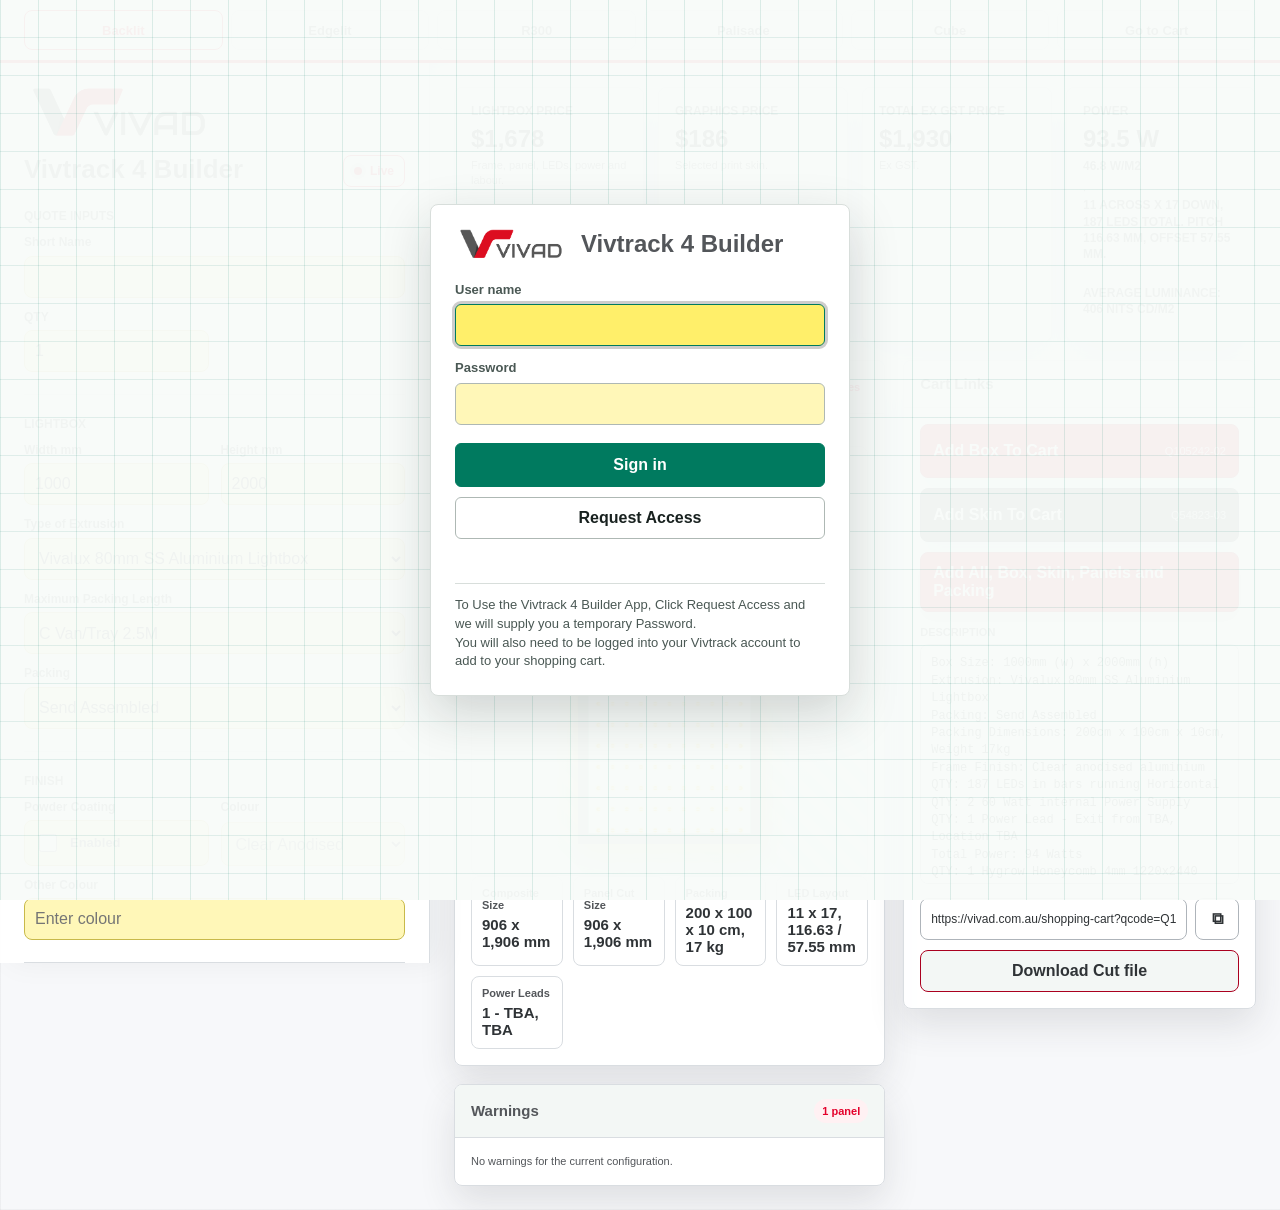
==== index.html @ 526fc8ee "Initial commit of Vivalux Bulder" ====
<!doctype html>
<html lang="en">
<head>
  <meta charset="utf-8">
  <meta name="viewport" content="width=device-width, initial-scale=1">
  <title>Vivtrack 4 Builder</title>
  <style>
    :root {
      --ink: #18211f;
      --muted: #63706c;
      --line: #d8dedb;
      --line-strong: #aeb8b4;
      --paper: #fbfcfb;
      --panel: #ffffff;
      --field: #fff7b8;
      --field-focus: #ffef6a;
      --accent: #007a5f;
      --accent-dark: #005742;
      --blue: #225b82;
      --rose: #ad3f56;
      --shadow: 0 16px 38px rgba(27, 42, 38, 0.11);
      --radius: 8px;
    }

    * {
      box-sizing: border-box;
    }

    body {
      margin: 0;
      color: var(--ink);
      background:
        linear-gradient(90deg, rgba(0, 122, 95, 0.08) 0 1px, transparent 1px 100%),
        linear-gradient(0deg, rgba(0, 122, 95, 0.06) 0 1px, transparent 1px 100%),
        var(--paper);
      background-size: 42px 42px;
      font-family: Arial, Helvetica, sans-serif;
      letter-spacing: 0;
    }

    button,
    input,
    select {
      font: inherit;
    }

    a {
      color: inherit;
    }

    .app-tabs {
      position: sticky;
      top: 0;
      z-index: 20;
      display: grid;
      grid-template-columns: repeat(6, minmax(0, 1fr));
      gap: 8px;
      padding: 10px 24px;
      background: rgba(255, 255, 255, 0.96);
      border-bottom: 1px solid var(--line);
      box-shadow: 0 8px 24px rgba(24, 33, 31, 0.08);
    }

    .app-tabs a {
      display: flex;
      align-items: center;
      justify-content: center;
      min-height: 40px;
      padding: 9px 12px;
      border: 1px solid var(--line);
      border-radius: var(--radius);
      background: #ffffff;
      color: var(--muted);
      font-size: 13px;
      font-weight: 800;
      text-decoration: none;
    }

    .app-tabs a.active {
      border-color: var(--accent);
      background: #eef8f4;
      color: var(--accent-dark);
    }

    .app {
      min-height: calc(100vh - 61px);
      display: grid;
      grid-template-columns: minmax(340px, 430px) minmax(0, 1fr);
    }

    .sidebar {
      position: sticky;
      top: 0;
      height: 100vh;
      overflow: auto;
      padding: 24px;
      background: rgba(255, 255, 255, 0.93);
      border-right: 1px solid var(--line);
      box-shadow: 10px 0 28px rgba(24, 33, 31, 0.05);
    }

    .main {
      min-width: 0;
      padding: 24px;
    }

    .mast {
      display: flex;
      align-items: flex-start;
      justify-content: space-between;
      gap: 18px;
      margin-bottom: 22px;
    }

    .brand-logo {
      display: block;
      width: min(210px, 70%);
      height: auto;
      margin: 0 0 16px;
    }

    h1 {
      margin: 0;
      font-size: 26px;
      line-height: 1.12;
      font-weight: 800;
    }

    .subtitle {
      margin: 8px 0 0;
      color: var(--muted);
      font-size: 13px;
      line-height: 1.45;
    }

    .status {
      display: inline-flex;
      align-items: center;
      gap: 8px;
      min-height: 32px;
      padding: 6px 10px;
      border: 1px solid var(--line);
      background: #eef8f4;
      color: var(--accent-dark);
      border-radius: var(--radius);
      font-size: 12px;
      font-weight: 700;
      white-space: nowrap;
    }

    .status::before {
      content: "";
      width: 8px;
      height: 8px;
      border-radius: 999px;
      background: var(--accent);
      box-shadow: 0 0 0 4px rgba(0, 122, 95, 0.12);
    }

    .page-switch {
      display: grid;
      grid-template-columns: repeat(3, minmax(0, 1fr));
      gap: 8px;
      margin: 0 0 18px;
    }

    .page-switch a {
      display: flex;
      align-items: center;
      justify-content: center;
      min-height: 36px;
      padding: 8px 10px;
      border: 1px solid var(--line);
      border-radius: var(--radius);
      background: #fff;
      color: var(--muted);
      font-size: 12px;
      font-weight: 800;
      text-decoration: none;
    }

    .page-switch a.active {
      border-color: var(--accent);
      background: #eef8f4;
      color: var(--accent-dark);
    }

    .section {
      margin-bottom: 22px;
      padding-bottom: 22px;
      border-bottom: 1px solid var(--line);
    }

    .section:last-child {
      border-bottom: 0;
      padding-bottom: 0;
      margin-bottom: 0;
    }

    .section-title {
      display: flex;
      align-items: center;
      justify-content: space-between;
      gap: 12px;
      margin: 0 0 12px;
      font-size: 12px;
      color: var(--muted);
      text-transform: uppercase;
      font-weight: 800;
    }

    .grid {
      display: grid;
      grid-template-columns: repeat(2, minmax(0, 1fr));
      gap: 12px;
    }

    .field {
      display: grid;
      gap: 6px;
      min-width: 0;
    }

    .field.full {
      grid-column: 1 / -1;
    }

    label {
      color: #34413d;
      font-size: 12px;
      font-weight: 700;
      line-height: 1.2;
    }

    input,
    select,
    output {
      width: 100%;
      min-height: 42px;
      border: 1px solid #c8b94a;
      border-radius: var(--radius);
      background: var(--field);
      color: var(--ink);
      padding: 9px 10px;
      outline: none;
    }

    output {
      display: flex;
      align-items: center;
      font-weight: 800;
      background: #fffbe3;
    }

    input:focus,
    select:focus {
      background: var(--field-focus);
      border-color: #8d7e00;
      box-shadow: 0 0 0 3px rgba(255, 214, 0, 0.25);
    }

    input[type="checkbox"] {
      width: 18px;
      height: 18px;
      min-height: 18px;
      padding: 0;
      accent-color: var(--accent);
    }

    .toggle {
      display: flex;
      align-items: center;
      gap: 10px;
      min-height: 42px;
      padding: 10px;
      background: var(--field);
      border: 1px solid #c8b94a;
      border-radius: var(--radius);
      font-weight: 700;
      font-size: 13px;
    }

    .hint {
      margin: 0;
      color: var(--muted);
      font-size: 11px;
      line-height: 1.35;
    }

    .quote-note {
      grid-column: 1 / -1;
      margin-top: -4px;
    }

    .summary-grid {
      display: grid;
      grid-template-columns: repeat(4, minmax(0, 1fr));
      gap: 14px;
      margin-bottom: 18px;
    }

    .metric {
      min-height: 96px;
      padding: 16px;
      background: var(--panel);
      border: 1px solid var(--line);
      border-radius: var(--radius);
      box-shadow: var(--shadow);
    }

    .metric span {
      display: block;
      color: var(--muted);
      font-size: 12px;
      font-weight: 800;
      text-transform: uppercase;
      margin-bottom: 8px;
    }

    .metric strong {
      display: block;
      font-size: 24px;
      line-height: 1.1;
    }

    .metric small {
      display: block;
      margin-top: 6px;
      color: var(--muted);
      font-size: 11px;
      line-height: 1.35;
    }

    .workspace {
      display: grid;
      grid-template-columns: minmax(0, 1.1fr) minmax(320px, 0.9fr);
      gap: 18px;
      align-items: start;
    }

    .panel {
      background: rgba(255, 255, 255, 0.95);
      border: 1px solid var(--line);
      border-radius: var(--radius);
      box-shadow: var(--shadow);
      overflow: hidden;
    }

    .panel-head {
      display: flex;
      align-items: center;
      justify-content: space-between;
      gap: 12px;
      padding: 14px 16px;
      border-bottom: 1px solid var(--line);
      background: #f3f7f5;
    }

    .panel-head h2 {
      margin: 0;
      font-size: 15px;
      line-height: 1.2;
    }

    .panel-body {
      padding: 16px;
    }

    .visual {
      display: grid;
      gap: 16px;
    }

    .box-preview {
      position: relative;
      min-height: 430px;
      display: grid;
      place-items: center;
      padding: 24px;
      background:
        linear-gradient(135deg, rgba(255,255,255,0.72), rgba(226,238,235,0.72)),
        repeating-linear-gradient(45deg, rgba(0, 122, 95, 0.08) 0 10px, transparent 10px 20px);
      border: 1px solid var(--line);
      border-radius: var(--radius);
    }

    .lightbox {
      position: relative;
      width: var(--preview-width-px, min(88%, var(--preview-w)));
      height: var(--preview-height-px, auto);
      aspect-ratio: var(--box-ratio);
      max-height: 365px;
      background: #fffef5;
      border: var(--frame-px) solid var(--frame-color);
      box-sizing: border-box;
      box-shadow:
        0 0 26px rgba(255, 238, 122, 0.95),
        inset 0 0 26px rgba(255, 214, 94, 0.33),
        0 18px 28px rgba(24, 33, 31, 0.24);
      overflow: hidden;
    }

    .lightbox::before,
    .lightbox::after {
      content: "";
      position: absolute;
      background: rgba(24, 33, 31, 0.5);
      display: var(--brace-display);
    }

    .lightbox::before {
      left: 0;
      right: 0;
      top: 50%;
      height: 4px;
      transform: translateY(-50%);
    }

    .lightbox::after {
      top: 0;
      bottom: 0;
      left: 50%;
      width: 4px;
      transform: translateX(-50%);
      display: var(--vertical-brace-display);
    }

    .matrix-canvas {
      position: absolute;
      inset: 0;
      display: block;
      width: 100%;
      height: 100%;
    }

    .dimensions {
      display: grid;
      grid-template-columns: repeat(4, minmax(0, 1fr));
      gap: 10px;
    }

    .dimension {
      padding: 10px;
      border: 1px solid var(--line);
      border-radius: var(--radius);
      background: #ffffff;
    }

    .dimension span {
      display: block;
      color: var(--muted);
      font-size: 11px;
      font-weight: 700;
    }

    .dimension strong {
      display: block;
      margin-top: 5px;
      font-size: 15px;
    }

    table {
      width: 100%;
      border-collapse: collapse;
      font-size: 13px;
    }

    th,
    td {
      padding: 10px 9px;
      border-bottom: 1px solid var(--line);
      text-align: left;
      vertical-align: top;
    }

    th {
      color: #34413d;
      background: #f4f7f6;
      font-size: 11px;
      text-transform: uppercase;
    }

    td.num,
    th.num {
      text-align: right;
      font-variant-numeric: tabular-nums;
    }

    tr:last-child td {
      border-bottom: 0;
    }

    .cart-list {
      display: grid;
      gap: 10px;
    }

    .cart-button {
      display: grid;
      grid-template-columns: 1fr auto;
      gap: 10px;
      align-items: center;
      min-height: 54px;
      padding: 11px 12px;
      text-decoration: none;
      color: #ffffff;
      background: var(--accent);
      border-radius: var(--radius);
      border: 1px solid var(--accent-dark);
      box-shadow: 0 8px 18px rgba(0, 122, 95, 0.18);
    }

    .cart-button:hover {
      background: var(--accent-dark);
    }

    button.cart-button {
      width: 100%;
      cursor: pointer;
      font: inherit;
      text-align: left;
    }

    .cart-button span {
      min-width: 0;
      font-weight: 800;
    }

    .cart-button small {
      color: rgba(255, 255, 255, 0.76);
      font-size: 11px;
      text-align: right;
      white-space: nowrap;
    }

    .secondary {
      background: var(--blue);
      border-color: #18435f;
      box-shadow: 0 8px 18px rgba(34, 91, 130, 0.18);
    }

    .secondary:hover {
      background: #18435f;
    }

    .rose {
      background: var(--rose);
      border-color: #7c2c3e;
      box-shadow: 0 8px 18px rgba(173, 63, 86, 0.17);
    }

    .rose:hover {
      background: #7c2c3e;
    }

    .combo {
      background: #000000;
      border-color: #000000;
      box-shadow: 0 8px 18px rgba(0, 0, 0, 0.22);
    }

    .combo:hover {
      background: #171717;
    }

    .description-block {
      margin-top: 14px;
    }

    .description-title {
      margin: 0 0 6px;
      color: var(--muted);
      font-size: 11px;
      font-weight: 800;
      text-transform: uppercase;
    }

    .description-preview {
      min-height: 124px;
      max-height: 240px;
      overflow: auto;
      margin: 0;
      padding: 10px;
      border: 1px solid var(--line-strong);
      border-radius: var(--radius);
      background: #ffffff;
      color: #26322f;
      font-family: "SFMono-Regular", Consolas, "Liberation Mono", monospace;
      font-size: 12px;
      line-height: 1.45;
      white-space: pre-wrap;
    }

    .copy-row {
      display: grid;
      grid-template-columns: 1fr auto;
      gap: 8px;
      margin-top: 14px;
    }

    .copy-row input {
      background: #ffffff;
      border-color: var(--line-strong);
      font-size: 12px;
    }

    .icon-button,
    .plain-button {
      min-height: 42px;
      border: 1px solid var(--line-strong);
      border-radius: var(--radius);
      background: #ffffff;
      color: var(--ink);
      cursor: pointer;
      font-weight: 800;
    }

    .icon-button {
      width: 44px;
      display: grid;
      place-items: center;
    }

    .plain-button {
      padding: 0 13px;
    }

    .download-row {
      margin-top: 10px;
    }

    .download-row .plain-button {
      width: 100%;
      background: #f3f7f5;
    }

    .notice {
      display: none;
      margin-top: 10px;
      padding: 10px 12px;
      border-radius: var(--radius);
      border: 1px solid #e5c66b;
      background: #fff8df;
      color: #705200;
      font-size: 12px;
      line-height: 1.4;
    }

    .notice.show {
      display: block;
    }

    .pill {
      display: inline-flex;
      align-items: center;
      justify-content: center;
      min-height: 24px;
      padding: 4px 8px;
      border-radius: 999px;
      background: #e9f3ef;
      color: var(--accent-dark);
      font-size: 11px;
      font-weight: 800;
    }

    @media (max-width: 1120px) {
      .app {
        grid-template-columns: 1fr;
      }

      .sidebar {
        position: static;
        height: auto;
      }

      .workspace,
      .summary-grid {
        grid-template-columns: 1fr 1fr;
      }
    }

    @media (max-width: 760px) {
      .app-tabs {
        grid-template-columns: 1fr;
        padding: 8px 16px;
      }

      .main,
      .sidebar {
        padding: 16px;
      }

      .mast,
      .workspace,
      .summary-grid,
      .grid,
      .dimensions {
        grid-template-columns: 1fr;
      }

      .mast {
        display: grid;
      }

      .status {
        justify-self: start;
      }

      .box-preview {
        min-height: 320px;
      }
    }
  </style>
  <link rel="stylesheet" href="brand.css">
  <link rel="stylesheet" href="auth.css">
  <script src="auth.js"></script>
</head>
<body>
  <nav class="app-tabs" aria-label="Application pages">
    <a class="active" href="index.html" data-size-link>Backlit</a>
    <a href="edgelit.html" data-size-link>Edgelit</a>
    <a href="r300/index.html">R300</a>
    <a href="palisade.html">Palisade</a>
    <a href="cube.html">Cube</a>
    <a href="https://vivad.com.au/shopping-cart">Go to Cart</a>
  </nav>
  <div class="app">
    <aside class="sidebar">
      <img class="brand-logo" src="vivad-logo.png" alt="Vivad">
      <div class="mast">
        <div>
          <h1>Vivtrack 4 Builder</h1>
        </div>
        <div class="status">Live</div>
      </div>
      <form id="configForm">
        <section class="section">
          <h2 class="section-title">Quote Inputs</h2>
          <div class="grid">
            <div class="field full">
              <label for="shortName">Short Name</label>
              <input id="shortName" name="shortName" value="">
            </div>
            <div class="field">
              <label for="quantity">QTY</label>
              <input id="quantity" name="quantity" type="number" min="1" step="1" value="1">
            </div>
          </div>
        </section>

        <section class="section">
          <h2 class="section-title">Lightbox</h2>
          <div class="grid">
            <div class="field">
              <label for="width">Width mm</label>
              <input id="width" name="width" type="number" min="100" step="1" value="1000">
            </div>
            <div class="field">
              <label for="height">Height mm</label>
              <input id="height" name="height" type="number" min="100" step="1" value="2000">
            </div>
            <div class="field full">
              <label for="extrusion">Type of Extrusion</label>
              <select id="extrusion" name="extrusion"></select>
            </div>
            <div class="field full">
              <label for="packingLength">Maximum Packing Length</label>
              <select id="packingLength" name="packingLength"></select>
            </div>
            <div class="field full">
              <label for="packingMethod">Packing</label>
              <select id="packingMethod" name="packingMethod">
                <option value="assembled">Send Assembled</option>
                <option value="disassembled">Send Disassembled</option>
              </select>
            </div>
          </div>
        </section>

        <section class="section">
          <h2 class="section-title">Finish</h2>
          <div class="grid">
            <div class="field">
              <label for="powderCoating">Powder Coating</label>
              <label class="toggle">
                <input id="powderCoating" name="powderCoating" type="checkbox">
                Enabled
              </label>
            </div>
            <div class="field">
              <label for="colour">Colour</label>
              <select id="colour" name="colour"></select>
            </div>
            <div class="field full" id="otherColourField" hidden>
              <label for="otherColour">Other Colour</label>
              <input id="otherColour" name="otherColour" placeholder="Enter colour">
            </div>
          </div>
        </section>

        <section class="section">
          <h2 class="section-title">Power Supplies and Leads</h2>
          <div class="grid">
            <div class="field full">
              <label for="powerSupply">Power Supply</label>
              <select id="powerSupply" name="powerSupply"></select>
            </div>
            <div class="field">
              <label for="powerLeadQty">QTY of Leads</label>
              <output id="powerLeadQty">0</output>
            </div>
            <div class="field full">
              <label for="exitLeadFrom">Exit Lead from</label>
              <select id="exitLeadFrom" name="exitLeadFrom">
                <option>TBA</option>
                <option>Not Important</option>
                <option>Rear of extrusion</option>
                <option>Side of Extrusion</option>
              </select>
            </div>
            <div class="field full">
              <label for="leadLocation">Location</label>
              <select id="leadLocation" name="leadLocation">
                <option>TBA</option>
                <option>Not Important</option>
                <option>Top Left</option>
                <option>Top Middle</option>
                <option>Top Right</option>
                <option>Middle Left</option>
                <option>Middle Right</option>
                <option>Bottom Left</option>
                <option>Bottom Middle</option>
                <option>Bottom Right</option>
              </select>
            </div>
          </div>
        </section>

        <section class="section">
          <h2 class="section-title">Skin</h2>
          <div class="grid">
            <div class="field full">
              <label for="skin">Skin Option</label>
              <select id="skin" name="skin"></select>
            </div>
            <div class="field">
              <label for="skinPrice">Skin Price</label>
              <output id="skinPrice">$0</output>
            </div>
            <div class="field">
              <label for="skinRate">Skin Rate</label>
              <output id="skinRate">$65 / sqm</output>
            </div>
            <div class="field">
              <label for="cartonDimensions">Carton Dimensions</label>
              <output id="cartonDimensions">0 x 0 x 0 cm</output>
            </div>
            <div class="field">
              <label for="cartonPrice">Carton Price</label>
              <output id="cartonPrice">$0</output>
            </div>
          </div>
        </section>
      </form>
    </aside>

    <main class="main">
      <section class="summary-grid" aria-label="Summary">
        <div class="metric">
          <span>Lightbox Price</span>
          <strong id="boxPrice">$0</strong>
          <small id="boxPriceNote">Frame, panel, LEDs, power and labour.</small>
        </div>
        <div class="metric">
          <span>Graphics Price</span>
          <strong id="unitCost">$0</strong>
          <small>Selected print skin.</small>
        </div>
        <div class="metric">
          <span>Total Ex GST Price</span>
          <strong id="totalCost">$0</strong>
          <small id="totalCostNote">Lightbox + graphics + packing.</small>
        </div>
        <div class="metric">
          <span>Power</span>
          <strong id="powerWatts">0 W</strong>
          <small><span id="powerDensity">0 W/m2</span> · <span id="ledSummary">LED layout pending.</span><br><span id="averageLuminance">Average Luminance: 0 Nits cd/m2</span></small>
        </div>
      </section>

      <div class="workspace">
        <section class="panel visual">
          <div class="panel-head">
            <h2>Build Preview</h2>
            <span class="pill" id="caseName">Case</span>
          </div>
          <div class="panel-body">
            <div class="box-preview">
              <div class="lightbox" id="lightboxPreview">
                <canvas class="matrix-canvas" id="lightMatrix" aria-label="LED matrix preview"></canvas>
              </div>
            </div>
            <div class="dimensions">
              <div class="dimension">
                <span>Composite Size</span>
                <strong id="compositeSize">0 x 0 mm</strong>
              </div>
              <div class="dimension">
                <span>Panel Cut Size</span>
                <strong id="panelSize">0 x 0 mm</strong>
              </div>
              <div class="dimension">
                <span>Packing</span>
                <strong id="packingSize">0 x 0 x 0 cm</strong>
              </div>
              <div class="dimension">
                <span>LED Layout</span>
                <strong id="ledLayoutDetail">0 x 0</strong>
              </div>
              <div class="dimension">
                <span>Power Leads</span>
                <strong id="powerLeadDetail">0</strong>
              </div>
            </div>
          </div>
        </section>

        <section class="panel">
          <div class="panel-head">
            <h2>Cart Links</h2>
          </div>
          <div class="panel-body">
            <div class="cart-list" id="cartLinks"></div>
            <div class="description-block">
              <p class="description-title">Description</p>
              <pre class="description-preview" id="descriptionPreview"></pre>
            </div>
            <div class="copy-row">
              <input id="selectedUrl" readonly aria-label="Selected cart URL">
              <button class="icon-button" id="copyUrl" type="button" title="Copy selected URL" aria-label="Copy selected URL">
                ⧉
              </button>
            </div>
            <div class="download-row">
              <button class="plain-button" id="downloadCutFile" type="button">Download Cut file</button>
            </div>
            <div class="notice" id="copyNotice">Copied the selected cart URL.</div>
            <div class="notice" id="cutFileNotice">
              Cut file generated.
              <a id="cutFileLink" href="#" download>Download cut file</a>
              <span>or</span>
              <a id="cutFileOpenLink" href="#" target="_blank" rel="noopener">open it in the browser</a>.
            </div>
          </div>
        </section>

        <section class="panel" hidden>
          <div class="panel-head">
          <h2>Cost Components</h2>
            <span class="pill" id="weightPill">0 kg</span>
          </div>
          <div class="panel-body">
            <table>
              <thead>
                <tr>
                  <th>Item</th>
                  <th class="num">Qty</th>
                  <th class="num">Length / Size</th>
                  <th class="num">Cost</th>
                </tr>
              </thead>
              <tbody id="cuttingList"></tbody>
            </table>
          </div>
        </section>

        <section class="panel">
          <div class="panel-head">
            <h2>Warnings</h2>
            <span class="pill" id="panelCount">0 panels</span>
          </div>
          <div class="panel-body">
            <div id="warnings"></div>
          </div>
        </section>
      </div>
    </main>
  </div>

  <script>
    const DATA = {
      extrusions: [
        {
          name: "Vivalux 50mm Aluminium Lightbox",
          joinersPerJoin: 1,
          offset: 42.5,
          hBraceOffset: 50,
          unitCostPerM: 13,
          weightPerM: 1.107,
          barPitch: 80,
          usesHBraces: false,
          qcode: "Q91783-01",
          xSectionArea: 0.0025,
          packingDepthMm: 51,
          visualBorderMm: 50,
          luminanceEfficiency: 0.34
        },
        {
          name: "Vivalux 80mm SS Aluminium Lightbox",
          joinersPerJoin: 2,
          offset: 47,
          hBraceOffset: 55,
          unitCostPerM: 18,
          weightPerM: 1.519,
          barPitch: 120,
          usesHBraces: true,
          qcode: "Q91783-01",
          xSectionArea: 0.0044,
          packingDepthMm: 81,
          visualBorderMm: 55,
          luminanceEfficiency: 0.27
        },
        {
          name: "Vivalux 100mm SS Aluminium Lightbox",
          joinersPerJoin: 2,
          offset: 47,
          hBraceOffset: 55,
          unitCostPerM: 21,
          weightPerM: 1.763,
          barPitch: 120,
          usesHBraces: true,
          qcode: "Q91783-01",
          xSectionArea: 0.0055,
          packingDepthMm: 101,
          visualBorderMm: 55,
          luminanceEfficiency: 0.235
        },
        {
          name: "Vivalux  100mm DS Aluminium Extrusion",
          joinersPerJoin: 2,
          offset: 4.8,
          hBraceOffset: 10,
          unitCostPerM: 17,
          weightPerM: 1.437,
          barPitch: 120,
          usesHBraces: true,
          qcode: "Q91783-01",
          xSectionArea: 0.003,
          packingDepthMm: 31,
          visualBorderMm: 25,
          luminanceEfficiency: 0.235
        },
        {
          name: "No Frame",
          joinersPerJoin: 0,
          offset: 0,
          hBraceOffset: 0,
          unitCostPerM: 0,
          weightPerM: 0,
          barPitch: 120,
          usesHBraces: false,
          qcode: "Q91783-01",
          xSectionArea: 0.001,
          packingDepthMm: 26,
          visualBorderMm: 0
        }
      ],
      packingLengths: [
        { name: "A Pipe Rack 5.6M", mm: 5601 },
        { name: "B LWB 3M", mm: 3001 },
        { name: "C Van/Tray 2.5M", mm: 2501 },
        { name: "D Car 1.5M", mm: 1501 }
      ],
      colours: ["Black", "White", "Other", "Clear Anodised"],
      skins: [
        { id: "fortuneDyeSub", name: "Fortuna DyeSub", qcode: "Q54823-03" },
        { id: "polarLightUv", name: "Polarlight UV", qcode: "Q54823-09" },
        { id: "oversizeUvGleam", name: "Oversize UV Gleam", qcode: "Q118020-15" }
      ],
      powerSupplies: [
        { id: "internal60", productName: "60 Watt internal Power Supply", qcode: "Q54823-08", unitWatts: 60, usableWatts: 48, unitCost: 16.57, mode: "internal" },
        { id: "external192", productName: "HLG-240-12B 192W External Power Supply", qcode: "Q54823-09", unitWatts: 192, usableWatts: 144, unitCost: 73.63, mode: "external" }
      ],
      panels: [
        { name: "Hygrow Honeycomb 4mm 1500x3000", width: 3000, height: 1500, cost: 138 },
        { name: "Hygrow Honeycomb 4mm 1220x2440", width: 2440, height: 1220, cost: 100 }
      ],
      constants: {
        boxQcode: "Q105242-02",
        standardPanelQcode: "Q105242-03",
        oversizePanelQcode: "Q105242-04",
        fortuneDyeSubQcode: "Q54823-03",
        polarLightUvQcode: "Q54823-09",
        oversizeUvGleamQcode: "Q118020-15",
        cartonQcode: "Q174686-01",
        ledUnitCost: 0.2,
        ledWatts: 0.5,
        aluminiumKgRate: 7.8,
        labourRate: 45,
        labourMinutesPerLed: 0.75,
        labourMinutesPerPowerSupply: 5,
        labourFixedMinutes: 15,
        labourMinutesPerExtraPanel: 10,
        labourMinutesPerSqmPrimary: 20,
        labourMinutesPerSqmSecondary: 10,
        wireSundriesUnitCost: 5,
        powderCoatingPerM: 6,
        joinerCost: 1.5,
        cornerCost: 1.5,
        tensionLockCost: 7.5,
        hBraceJoinerCost: 5.25,
        hBraceCostPerM: 6.95,
        hBraceWidth: 40,
        panelKgPerSqm: 3.86,
        hBraceKgPerM: 0.638,
        cornerKg: 0.04,
        joinerKg: 0.12,
        tensionLockKg: 0.052,
        ledKg: 0.004,
        ledSpacing: 79.09,
        luminanceLumensPerWatt: 101,
        luminanceDivisor: 3.142,
        luminanceEfficiencyByDepth: { 50: 0.34, 80: 0.27, 100: 0.235 },
        skinSqmPrice: 65,
        cartonSqmPrice: 10,
        cartonGsm: 300,
        packingFactor: 0.5
      }
    };

    const form = document.getElementById("configForm");
    const fields = Object.fromEntries([...form.elements].filter((el) => el.name).map((el) => [el.name, el]));
    var packingLengthUserSelected = false;
    const SHARED_SIZE_KEY = "vivalux-lightbox-shared-size-1000x2000";
    const FORM_STATE_KEY = "vivalux-backlit-form-state";
    const CUT_FILE_PASSWORD = "1958-1960";
    const PRICE_MULTIPLIER = 1.4285714;

    const money = new Intl.NumberFormat("en-AU", {
      style: "currency",
      currency: "AUD",
      maximumFractionDigits: 0
    });

    function fmtMoney(value, digits = 0) {
      return new Intl.NumberFormat("en-AU", {
        style: "currency",
        currency: "AUD",
        minimumFractionDigits: digits,
        maximumFractionDigits: digits
      }).format(Number.isFinite(value) ? value : 0);
    }

    function fmtNumber(value, digits = 0) {
      return new Intl.NumberFormat("en-AU", {
        minimumFractionDigits: digits,
        maximumFractionDigits: digits
      }).format(Number.isFinite(value) ? value : 0);
    }

    function increasedPrice(value) {
      const number = Number(value);
      const discountMultiplier = window.VivaluxAuth?.getDiscountMultiplier?.() ?? 1;
      return Number.isFinite(number) ? number * PRICE_MULTIPLIER * discountMultiplier : 0;
    }

    function urlInt(value) {
      return String(Math.ceil(Number.isFinite(value) ? value : 0));
    }

    function numberValue(name) {
      return Number(fields[name].value) || 0;
    }

    function encodeParams(params) {
      return Object.entries(params)
        .filter(([, value]) => value !== undefined && value !== null && value !== "")
        .map(([key, value]) => `${encodeURIComponent(key)}=${encodeURIComponent(value)}`)
        .join("&");
    }

    function cartUrl(params) {
      return `https://vivad.com.au/shopping-cart?${encodeParams(params)}`;
    }

    function escapeHtml(value) {
      return String(value).replace(/[&<>"']/g, (char) => ({
        "&": "&amp;",
        "<": "&lt;",
        ">": "&gt;",
        '"': "&quot;",
        "'": "&#39;"
      })[char]);
    }

    function option(select, text, value = text) {
      const el = document.createElement("option");
      el.value = value;
      el.textContent = text;
      select.appendChild(el);
    }

    function powerSupplyQuantity(powerWatts, supply) {
      return Math.max(1, Math.ceil(powerWatts / (supply.usableWatts || supply.unitWatts)));
    }

    function powerSupplyLabel(supply, qty) {
      return `QTY: ${qty} ${supply.productName} ${fmtMoney(increasedPrice(qty * supply.unitCost), 2)}`;
    }

    function luminanceEfficiency(extrusion) {
      if (Number.isFinite(extrusion.luminanceEfficiency)) return extrusion.luminanceEfficiency;
      const depth = Number(extrusion.name.match(/(\d+(?:\.\d+)?)\s*mm/i)?.[1]);
      return DATA.constants.luminanceEfficiencyByDepth[depth] || 0;
    }

    function compositeMetrics(width, height, extrusion) {
      const compositeWidth = Math.max(1, width - 2 * extrusion.offset);
      const compositeHeight = Math.max(1, height - 2 * extrusion.offset);
      return { compositeWidth, compositeHeight };
    }

    function ledStripCount(length) {
      const rawCount = length / DATA.constants.ledSpacing;
      const cuttingAllowance = rawCount > 12.19 ? 0.81 : 1.19;
      return Math.max(1, Math.floor(rawCount - cuttingAllowance) + 1);
    }

    function pitchCount(length, extrusion) {
      return Math.max(1, Math.ceil((length - 40) / extrusion.barPitch) + 1);
    }

    function ledLayoutFor(config) {
      const {
        compositeWidth,
        compositeHeight,
        panelWidth,
        panelHeight,
        extrusion,
        horizontalBraces,
        verticalBraces
      } = config;

      const horizontalAcross = ledStripCount(compositeWidth);
      const horizontalDown = pitchCount(compositeHeight, extrusion);
      const verticalAcross = pitchCount(compositeWidth, extrusion);
      const verticalDown = ledStripCount(compositeHeight);

      const horizontal = {
        orientation: "Horizontal",
        across: horizontalAcross,
        down: horizontalDown,
        barPitch: horizontalDown > 1 ? (compositeHeight - 40) / (horizontalDown - 1) : 0,
        offset: (compositeWidth - (horizontalAcross - 1) * DATA.constants.ledSpacing) / 2
      };
      const vertical = {
        orientation: "Vertical",
        across: verticalAcross,
        down: verticalDown,
        barPitch: verticalAcross > 1 ? (compositeWidth - 40) / (verticalAcross - 1) : 0,
        offset: (compositeHeight - (verticalDown - 1) * DATA.constants.ledSpacing) / 2
      };

      horizontal.ledQty = horizontal.across * horizontal.down;
      vertical.ledQty = vertical.across * vertical.down;

      let selected;
      if (horizontalBraces > 0 && verticalBraces === 0) {
        selected = horizontal;
      } else if (verticalBraces > 0 && horizontalBraces === 0) {
        selected = vertical;
      } else {
        selected = horizontal.ledQty <= vertical.ledQty ? horizontal : vertical;
      }

      return {
        ...selected,
        powerWatts: selected.ledQty * DATA.constants.ledWatts
      };
    }

    function ledJoinAvoidPositions(layout, axis) {
      if (axis === "x" && layout.orientation === "Vertical") {
        return Array.from({ length: layout.across }, (_, index) => 20 + index * layout.barPitch);
      }
      if (axis === "y" && layout.orientation === "Horizontal") {
        return Array.from({ length: layout.down }, (_, index) => 20 + index * layout.barPitch);
      }
      return [];
    }

    function midpointCandidatesFor(position, positions) {
      const index = positions.findIndex((item) => Math.abs(item - position) < 0.001);
      const candidates = [];
      if (index > 0) candidates.push((positions[index - 1] + positions[index]) / 2);
      if (index >= 0 && index < positions.length - 1) candidates.push((positions[index] + positions[index + 1]) / 2);
      return candidates;
    }

    function adjacentMidpoints(positions) {
      const sorted = [...new Set(positions.map((position) => Number(position.toFixed(4))))]
        .sort((a, b) => a - b);
      const midpoints = [];
      for (let index = 1; index < sorted.length; index += 1) {
        midpoints.push((sorted[index - 1] + sorted[index]) / 2);
      }
      return midpoints;
    }

    function adjustedJoinCenters(total, pieces, gap, avoidPositions) {
      if (pieces <= 1) {
        return { centers: [], segments: [total], adjusted: false };
      }

      const nominalSegment = joinedCutSize(total, pieces, gap);
      const minimumSegment = Math.min(120, Math.max(1, nominalSegment * 0.35));
      const midpointOptions = adjacentMidpoints(avoidPositions || []);
      let adjusted = false;
      const centers = [];

      for (let join = 1; join < pieces; join += 1) {
        const nominalCenter = join * nominalSegment + (join - 0.5) * gap;
        const blockedPosition = avoidPositions.find((position) => Math.abs(position - nominalCenter) <= gap / 2 + 0.5);
        let center = nominalCenter;

        const previousLimit = centers.length ? centers[centers.length - 1] + gap + minimumSegment : minimumSegment + gap / 2;
        const nextNominal = join < pieces - 1 ? (join + 1) * nominalSegment + (join + 0.5) * gap : total - minimumSegment - gap / 2;
        const nextLimit = Math.min(total - minimumSegment - gap / 2, nextNominal - gap - minimumSegment);
        const candidates = (midpointOptions.length ? midpointOptions : midpointCandidatesFor(blockedPosition, avoidPositions))
          .filter((candidate) => candidate >= previousLimit && candidate <= nextLimit);

        if (candidates.length) {
          center = candidates.sort((a, b) => Math.abs(a - nominalCenter) - Math.abs(b - nominalCenter) || b - a)[0];
          adjusted = adjusted || Math.abs(center - nominalCenter) > 0.001 || blockedPosition !== undefined;
        }

        centers.push(center);
      }

      const segments = [];
      let cursor = 0;
      for (const center of centers) {
        const segmentEnd = center - gap / 2;
        segments.push(Math.max(1, segmentEnd - cursor));
        cursor = center + gap / 2;
      }
      segments.push(Math.max(1, total - cursor));

      return { centers, segments, adjusted };
    }

    function panelSizeGroups(widths, heights) {
      const groups = new Map();
      for (const height of heights) {
        for (const width of widths) {
          const key = `${width.toFixed(2)}|${height.toFixed(2)}`;
          const current = groups.get(key) || { width, height, count: 0 };
          current.count += 1;
          groups.set(key, current);
        }
      }
      return [...groups.values()];
    }

    function fmtPanelDimension(value) {
      return fmtNumber(roundedPanelDimension(value), 0);
    }

    function previewGeometry(config, preview) {
      const ratio = Math.max(0.02, config.width / Math.max(1, config.height));
      const host = preview && preview.parentElement;
      const hostWidth = host && host.clientWidth ? Math.max(120, host.clientWidth - 48) : 520;
      const hostHeight = host && host.clientHeight ? Math.max(120, host.clientHeight - 48) : 365;
      const maxWidth = Math.min(hostWidth * 0.92, 680);
      const maxHeight = Math.min(hostHeight, 365);
      let width = maxWidth;
      let height = width / ratio;

      if (height > maxHeight) {
        height = maxHeight;
        width = height * ratio;
      }

      const shortSidePx = Math.max(1, Math.min(width, height));
      const framePx = config.extrusion.visualBorderMm
        ? clamp(Math.round(shortSidePx * config.extrusion.visualBorderMm / Math.max(1, Math.min(config.width, config.height))), 2, 24)
        : 0;

      return { ratio, width, height, framePx };
    }

    function previewFrameColor(config) {
      const anodisedGrey = "#aeb5b2";
      if (!config.powderCoating) return anodisedGrey;
      if (config.colour === "White") return "#f2f2ed";
      if (config.colourChoice === "Other") {
        const custom = config.customColour.trim();
        if (/^#([0-9a-f]{3}|[0-9a-f]{6})$/i.test(custom) || /^rgba?\(/i.test(custom) || /^[a-z]+$/i.test(custom)) {
          return custom;
        }
        return "#435b82";
      }
      return "#202322";
    }

    function panelSizeLabel(groups, formatter) {
      if (groups.length === 1) {
        const group = groups[0];
        return `${formatter(group.width)} x ${formatter(group.height)} mm`;
      }
      return groups
        .map((group) => `${group.count} @ ${formatter(group.width)} x ${formatter(group.height)} mm`)
        .join("; ");
    }

    function selectedPackingLength() {
      return DATA.packingLengths.find((item) => item.name === fields.packingLength.value) || DATA.packingLengths[2];
    }

    function packingLengthForSize(width, height) {
      const requiredLength = Math.max(width, height);
      const sortedLengths = [...DATA.packingLengths].sort((a, b) => a.mm - b.mm);
      return sortedLengths.find((item) => item.mm >= requiredLength) || sortedLengths[sortedLengths.length - 1];
    }

    function syncPackingLengthDefault() {
      if (packingLengthUserSelected) return;
      const width = Math.max(100, numberValue("width"));
      const height = Math.max(100, numberValue("height"));
      const packingLength = packingLengthForSize(width, height);
      if (packingLength) fields.packingLength.value = packingLength.name;
    }

    function estimateCurrentPowerWatts() {
      const extrusion = DATA.extrusions.find((item) => item.name === fields.extrusion.value) || DATA.extrusions[1];
      const packingLength = selectedPackingLength();
      const width = Math.max(100, Number(fields.width.value) || 0);
      const height = Math.max(100, Number(fields.height.value) || 0);
      const baseLight = compositeMetrics(width, height, extrusion);
      const minPanelCols = Math.max(1, Math.ceil(baseLight.compositeWidth / packingLength.mm));
      const minPanelRows = Math.max(1, Math.ceil(baseLight.compositeHeight / packingLength.mm));
      const panelJoinGap = panelJoinGapForExtrusion(extrusion);
      const panelLayout = selectPanelLayout(baseLight.compositeWidth, baseLight.compositeHeight, minPanelCols, minPanelRows, panelJoinGap);
      const horizontalBraces = extrusion.usesHBraces ? panelLayout.rows - 1 : 0;
      const verticalBraces = extrusion.usesHBraces ? panelLayout.cols - 1 : 0;
      return ledLayoutFor({
        ...baseLight,
        panelWidth: panelLayout.cutWidth,
        panelHeight: panelLayout.cutHeight,
        extrusion,
        horizontalBraces,
        verticalBraces
      }).powerWatts;
    }

    function updatePowerSupplyOptions(powerWatts = estimateCurrentPowerWatts()) {
      const selected = fields.powerSupply.value || DATA.powerSupplies[0].id;
      for (const optionEl of [...fields.powerSupply.children]) {
        const supply = DATA.powerSupplies.find((item) => item.id === optionEl.value);
        if (!supply) continue;
        optionEl.textContent = powerSupplyLabel(supply, powerSupplyQuantity(powerWatts, supply));
      }
      fields.powerSupply.value = selected;
    }

    function setupOptions() {
      DATA.extrusions.forEach((item) => option(fields.extrusion, item.name));
      DATA.packingLengths.forEach((item) => option(fields.packingLength, item.name));
      DATA.powerSupplies.forEach((item) => option(fields.powerSupply, item.productName, item.id));
      DATA.colours.forEach((item) => option(fields.colour, item));
      DATA.skins.forEach((item) => option(fields.skin, `${item.name} ${item.qcode}`, item.id));
      fields.extrusion.value = "Vivalux 80mm SS Aluminium Lightbox";
      fields.powerSupply.value = "internal60";
      fields.colour.value = "Black";
      fields.skin.value = DATA.skins[0].id;
      loadSharedSize();
      syncPackingLengthDefault();
      updatePowerSupplyOptions();
    }

    function saveFormState() {
      try {
        const state = {};
        form.querySelectorAll("select").forEach((el) => {
          state[el.name || el.id] = el.value;
        });
        localStorage.setItem(FORM_STATE_KEY, JSON.stringify(state));
      } catch {
        /* Ignore storage errors in private or locked-down browser contexts. */
      }
    }

    function restoreFormState() {
      try {
        const state = JSON.parse(localStorage.getItem(FORM_STATE_KEY) || "{}");
        form.querySelectorAll("select").forEach((el) => {
          const key = el.name || el.id;
          if (Object.prototype.hasOwnProperty.call(state, key)) {
            el.value = state[key];
          }
        });
        if (Object.prototype.hasOwnProperty.call(state, "packingLength")) {
          packingLengthUserSelected = true;
        }
      } catch {
        /* Ignore malformed saved state. */
      }
    }

    function sharedSizeFromUrl() {
      if (typeof URLSearchParams === "undefined" || typeof window === "undefined") return null;
      const params = new URLSearchParams(window.location.search);
      const width = Number(params.get("width"));
      const height = Number(params.get("height"));
      return Number.isFinite(width) && Number.isFinite(height) && width >= 100 && height >= 100
        ? { width, height }
        : null;
    }

    function loadSharedSize() {
      let size = sharedSizeFromUrl();
      if (!size) {
        try {
          size = JSON.parse(localStorage.getItem(SHARED_SIZE_KEY) || "null");
        } catch {
          size = null;
        }
      }
      if (!size || !Number.isFinite(size.width) || !Number.isFinite(size.height)) return;
      fields.width.value = Math.round(Math.max(100, size.width));
      fields.height.value = Math.round(Math.max(100, size.height));
    }

    function storeSharedSize(saveToStorage = true) {
      const width = Math.max(100, numberValue("width"));
      const height = Math.max(100, numberValue("height"));
      if (saveToStorage) {
        try {
          localStorage.setItem(SHARED_SIZE_KEY, JSON.stringify({ width, height }));
        } catch {}
      }
      if (document.querySelectorAll) {
        document.querySelectorAll(".app-tabs a[data-size-link], .page-switch a").forEach((link) => {
          const base = link.getAttribute("href").split("?")[0];
          link.href = `${base}?width=${encodeURIComponent(Math.round(width))}&height=${encodeURIComponent(Math.round(height))}`;
        });
      }
    }

    function syncFinishControls() {
      if (!fields.powderCoating.checked) {
        fields.colour.value = "Clear Anodised";
        fields.colour.disabled = true;
        fields.otherColour.disabled = true;
        document.getElementById("otherColourField").hidden = true;
        return;
      }

      fields.colour.disabled = false;
      if (fields.colour.value === "Clear Anodised") {
        fields.colour.value = "Black";
      }
    }

    function currentConfig() {
      const colourChoice = fields.colour.value || "Black";
      const customColour = (fields.otherColour.value || "").trim();
      return {
        shortName: fields.shortName.value.trim(),
        quantity: Math.max(1, Math.round(numberValue("quantity"))),
        extrusion: DATA.extrusions.find((item) => item.name === fields.extrusion.value) || DATA.extrusions[1],
        width: Math.max(100, numberValue("width")),
        height: Math.max(100, numberValue("height")),
        packingLength: selectedPackingLength(),
        packingMethod: fields.packingMethod.value === "disassembled" ? "disassembled" : "assembled",
        powerSupply: DATA.powerSupplies.find((item) => item.id === fields.powerSupply.value) || DATA.powerSupplies[0],
        exitLeadFrom: fields.exitLeadFrom.value || "TBA",
        leadLocation: fields.leadLocation.value || "TBA",
        powderCoating: fields.powderCoating.checked,
        colourChoice,
        customColour,
        colour: colourChoice === "Other" ? customColour || "Other" : colourChoice,
        skin: DATA.skins.find((item) => item.id === fields.skin.value) || DATA.skins[0],
        margin: 2.4,
        skinRate: DATA.constants.skinSqmPrice
      };
    }

    function panelJoinGapForExtrusion(extrusion) {
      return extrusion.name === "Vivalux 50mm Aluminium Lightbox" ? 0 : 25;
    }

    function joinedCutSize(total, pieces, joinGap = 25) {
      return Math.max(1, (total - joinGap * (pieces - 1)) / pieces);
    }

    function selectPanelLayout(compositeWidth, compositeHeight, minCols, minRows, joinGap = 25) {
      const candidates = [];
      for (const panel of DATA.panels) {
        const orientations = [
          { orientation: "Normal", width: panel.width, height: panel.height },
          { orientation: "Rotated", width: panel.height, height: panel.width }
        ];

        for (const layout of orientations) {
          const cols = Math.max(minCols, Math.ceil((compositeWidth + joinGap) / (layout.width + joinGap)));
          const rows = Math.max(minRows, Math.ceil((compositeHeight + joinGap) / (layout.height + joinGap)));
          const cutWidth = joinedCutSize(compositeWidth, cols, joinGap);
          const cutHeight = joinedCutSize(compositeHeight, rows, joinGap);
          if (cutWidth > layout.width || cutHeight > layout.height) continue;

          const colsPerSheet = Math.max(1, Math.floor(layout.width / cutWidth));
          const rowsPerSheet = Math.max(1, Math.floor(layout.height / cutHeight));
          const perSheet = colsPerSheet * rowsPerSheet;
          const pieceCount = cols * rows;
          const costPerPanel = panel.cost / perSheet;
          candidates.push({
            panel: {
              ...panel,
              orientation: layout.orientation,
              colsPerSheet,
              rowsPerSheet,
              perSheet,
              panelQty: 1 / perSheet,
              costPerPanel
            },
            cols,
            rows,
            cutWidth,
            cutHeight,
            pieceCount,
            totalCost: pieceCount * costPerPanel
          });
        }
      }

      if (!candidates.length) {
        const smallestSide = Math.min(...DATA.panels.flatMap((panel) => [panel.width, panel.height]));
        const cols = Math.max(minCols, Math.ceil((compositeWidth + joinGap) / (smallestSide + joinGap)));
        const rows = Math.max(minRows, Math.ceil((compositeHeight + joinGap) / (smallestSide + joinGap)));
        const cutWidth = joinedCutSize(compositeWidth, cols, joinGap);
        const cutHeight = joinedCutSize(compositeHeight, rows, joinGap);

        for (const panel of DATA.panels) {
          const orientations = [
            { orientation: "Normal", width: panel.width, height: panel.height },
            { orientation: "Rotated", width: panel.height, height: panel.width }
          ];
          for (const layout of orientations) {
            if (cutWidth > layout.width || cutHeight > layout.height) continue;
            const colsPerSheet = Math.max(1, Math.floor(layout.width / cutWidth));
            const rowsPerSheet = Math.max(1, Math.floor(layout.height / cutHeight));
            const perSheet = colsPerSheet * rowsPerSheet;
            const pieceCount = cols * rows;
            const costPerPanel = panel.cost / perSheet;
            candidates.push({
              panel: {
                ...panel,
                orientation: layout.orientation,
                colsPerSheet,
                rowsPerSheet,
                perSheet,
                panelQty: 1 / perSheet,
                costPerPanel
              },
              cols,
              rows,
              cutWidth,
              cutHeight,
              pieceCount,
              totalCost: pieceCount * costPerPanel
            });
          }
        }
      }

      return candidates.sort((a, b) =>
        a.pieceCount - b.pieceCount ||
        a.totalCost - b.totalCost ||
        a.cols - b.cols ||
        a.rows - b.rows
      )[0] || {
        panel: {
          ...DATA.panels[0],
          orientation: "Custom",
          colsPerSheet: 1,
          rowsPerSheet: 1,
          perSheet: 1,
          panelQty: 1,
          costPerPanel: DATA.panels[0].cost
        },
        cols: minCols,
        rows: minRows,
        cutWidth: joinedCutSize(compositeWidth, minCols, joinGap),
        cutHeight: joinedCutSize(compositeHeight, minRows, joinGap),
        pieceCount: minCols * minRows,
        totalCost: minCols * minRows * DATA.panels[0].cost
      };
    }

    function calculate() {
      const cfg = currentConfig();
      const c = DATA.constants;
      const baseLight = compositeMetrics(cfg.width, cfg.height, cfg.extrusion);
      const compositeWidth = baseLight.compositeWidth;
      const compositeHeight = baseLight.compositeHeight;
      const minPanelCols = Math.max(1, Math.ceil(compositeWidth / cfg.packingLength.mm));
      const minPanelRows = Math.max(1, Math.ceil(compositeHeight / cfg.packingLength.mm));
      const panelJoinGap = panelJoinGapForExtrusion(cfg.extrusion);
      const panelLayout = selectPanelLayout(compositeWidth, compositeHeight, minPanelCols, minPanelRows, panelJoinGap);
      const joinsWidth = panelLayout.cols - 1;
      const joinsHeight = panelLayout.rows - 1;
      const panelCount = panelLayout.pieceCount;
      const panelWidth = panelLayout.cutWidth;
      const panelHeight = panelLayout.cutHeight;
      const verticalBraceLines = cfg.extrusion.usesHBraces ? joinsWidth : 0;
      const horizontalBraceRows = cfg.extrusion.usesHBraces ? joinsHeight : 0;
      const horizontalBraceSegments = horizontalBraceRows * (verticalBraceLines + 1);
      const verticalBraceSegments = verticalBraceLines;
      const rawHBraceLength = horizontalBraceRows
        ? Math.max(0, Math.round((cfg.width - 2 * cfg.extrusion.hBraceOffset - c.hBraceWidth * verticalBraceLines) / (verticalBraceLines + 1)))
        : 0;
      const rawVBraceLength = verticalBraceSegments
        ? Math.max(0, Math.round(cfg.height - 2 * cfg.extrusion.hBraceOffset))
        : 0;
      const hBracePiecesPerSegment = rawHBraceLength ? Math.max(1, Math.ceil(rawHBraceLength / cfg.packingLength.mm)) : 0;
      const vBracePiecesPerSegment = rawVBraceLength ? Math.max(1, Math.ceil(rawVBraceLength / cfg.packingLength.mm)) : 0;
      const horizontalBraces = horizontalBraceSegments * hBracePiecesPerSegment;
      const verticalBraces = verticalBraceSegments * vBracePiecesPerSegment;
      const hBraceLength = hBracePiecesPerSegment
        ? Math.max(0, Math.round(rawHBraceLength / hBracePiecesPerSegment))
        : 0;
      const vBraceLength = vBracePiecesPerSegment
        ? Math.max(0, Math.round(rawVBraceLength / vBracePiecesPerSegment))
        : 0;
      const ledLayout = ledLayoutFor({
        compositeWidth,
        compositeHeight,
        panelWidth,
        panelHeight,
        extrusion: cfg.extrusion,
        horizontalBraces,
        verticalBraces
      });
      const orientation = ledLayout.orientation;
      const ledAcross = ledLayout.across;
      const ledDown = ledLayout.down;
      const ledQty = ledLayout.ledQty;
      const powerWatts = ledLayout.powerWatts;
      const ledBarPitch = ledLayout.barPitch;
      const ledOffset = ledLayout.offset;
      const verticalJoinGeometry = adjustedJoinCenters(compositeWidth, panelLayout.cols, panelJoinGap, ledJoinAvoidPositions(ledLayout, "x"));
      const horizontalJoinGeometry = adjustedJoinCenters(compositeHeight, panelLayout.rows, panelJoinGap, ledJoinAvoidPositions(ledLayout, "y"));
      const panelWidths = verticalJoinGeometry.segments;
      const panelHeights = horizontalJoinGeometry.segments;
      const panelGroups = panelSizeGroups(panelWidths, panelHeights);
      const panelDisplaySize = panelSizeLabel(panelGroups, fmtPanelDimension);
      const panelUrlSize = panelSizeLabel(panelGroups, urlInt);
      const supplyQty = powerSupplyQuantity(powerWatts, cfg.powerSupply);
      const chosenPowerCost = supplyQty * cfg.powerSupply.unitCost;
      const powerLeadQty = cfg.powerSupply.mode === "external" ? supplyQty : Math.ceil(supplyQty / 6);
      const frameJoinsWidth = Math.max(0, Math.ceil(cfg.width / cfg.packingLength.mm) - 1);
      const frameJoinsHeight = Math.max(0, Math.ceil(cfg.height / cfg.packingLength.mm) - 1);
      const frameTopBottomQty = 2 * (frameJoinsWidth + 1);
      const frameSideQty = 2 * (frameJoinsHeight + 1);
      const frameTopBottomLength = cfg.width / (frameJoinsWidth + 1);
      const frameSideLength = cfg.height / (frameJoinsHeight + 1);
      const extrusionTopBottomM = (cfg.width * 2) / 1000;
      const extrusionSideM = (cfg.height * 2) / 1000;
      const frameM = extrusionTopBottomM + extrusionSideM;
      const aluminiumWeight = frameM * cfg.extrusion.weightPerM;
      const frameCost = frameM * cfg.extrusion.unitCostPerM;
      const joinerQty = (frameJoinsWidth + frameJoinsHeight) * cfg.extrusion.joinersPerJoin * 2;
      const cornersQty = cfg.extrusion.name === "No Frame" ? 0 : 8;
      const horizontalBraceM = (horizontalBraces * hBraceLength) / 1000;
      const verticalBraceM = (verticalBraces * vBraceLength) / 1000;
      const hBraceM = horizontalBraceM + verticalBraceM;
      const hBraceJoiners =
        horizontalBraceSegments * Math.max(0, hBracePiecesPerSegment - 1) +
        verticalBraceSegments * Math.max(0, vBracePiecesPerSegment - 1);
      const tensionLockQty = (horizontalBraces + verticalBraces) * 2;
      const tensionLockCost = tensionLockQty * c.tensionLockCost;
      const panel = panelLayout.panel;
      const panelCost = panelLayout.totalCost;
      const ledCost = ledQty * c.ledUnitCost;
      const powderCost = cfg.powderCoating ? frameM * c.powderCoatingPerM : 0;
      const printArea = (cfg.width * cfg.height) / 1000000;
      const powerDensity = printArea ? powerWatts / printArea : 0;
      const averageLuminance = printArea ? powerWatts * c.luminanceLumensPerWatt * luminanceEfficiency(cfg.extrusion) / (c.luminanceDivisor * printArea) : 0;
      const skinPrice = printArea * cfg.skinRate;
      const labourMinutes =
        ledQty * c.labourMinutesPerLed +
        supplyQty * c.labourMinutesPerPowerSupply +
        c.labourFixedMinutes +
        Math.max(0, panelCount - 1) * c.labourMinutesPerExtraPanel +
        printArea * c.labourMinutesPerSqmPrimary +
        printArea * c.labourMinutesPerSqmSecondary;
      const labourHours = labourMinutes / 60;
      const labourCost = labourHours * c.labourRate;
      const wireSundriesQty = 2 * (cfg.width + cfg.height) / 1000;
      const wireCost = wireSundriesQty * c.wireSundriesUnitCost;
      const rawBuildCost =
        frameCost +
        panelCost +
        ledCost +
        chosenPowerCost +
        powderCost +
        wireCost +
        labourCost +
        joinerQty * c.joinerCost +
        cornersQty * c.cornerCost +
        hBraceM * c.hBraceCostPerM +
        hBraceJoiners * c.hBraceJoinerCost +
        tensionLockCost;
      const boxPrice = rawBuildCost * cfg.margin;
      const separatedPanelMaxMm = Math.max(panelLayout.cutWidth, panelLayout.cutHeight);
      const separatedPanelMinMm = Math.min(panelLayout.cutWidth, panelLayout.cutHeight);
      const hasFramePackingJoins = frameJoinsWidth > 0 || frameJoinsHeight > 0;
      const disassembledPackingLengthCm = Math.ceil((hasFramePackingJoins ? separatedPanelMaxMm : Math.max(cfg.width, cfg.height)) / 10);
      const disassembledPackingWidthCm = Math.ceil(separatedPanelMinMm / 10);
      const disassembledPackingHeightCm = Math.ceil(cfg.extrusion.packingDepthMm / 10) + panelCount * 3;
      const assembledPackingLengthCm = Math.ceil(Math.max(cfg.width, cfg.height) / 10);
      const assembledPackingWidthCm = Math.ceil(Math.min(cfg.width, cfg.height) / 10);
      const assembledPackingHeightCm = 10;
      const packingLengthCm = cfg.packingMethod === "disassembled" ? disassembledPackingLengthCm : assembledPackingLengthCm;
      const packingWidthCm = cfg.packingMethod === "disassembled" ? disassembledPackingWidthCm : assembledPackingWidthCm;
      const packingHeightCm = cfg.packingMethod === "disassembled" ? disassembledPackingHeightCm : assembledPackingHeightCm;
      const cartonArea = 2 * ((packingLengthCm / 100) * (packingWidthCm / 100) + (packingLengthCm / 100) * (packingHeightCm / 100) + (packingWidthCm / 100) * (packingHeightCm / 100));
      const cartonPrice = cartonArea * c.cartonSqmPrice;
      const panelWeightKg = panelGroups.reduce((total, group) =>
        total + group.count * (group.width * group.height / 1000000) * c.panelKgPerSqm, 0);
      const physicalWeightKg = Math.max(1,
        aluminiumWeight +
        panelWeightKg +
        hBraceM * c.hBraceKgPerM +
        joinerQty * c.joinerKg +
        cornersQty * c.cornerKg +
        tensionLockQty * c.tensionLockKg +
        ledQty * c.ledKg
      );
      const weightKg = Math.round(physicalWeightKg);
      const unitCost = boxPrice + skinPrice + cartonPrice;
      const totalCost = unitCost * cfg.quantity * 1.1;
      const finishDescription = cfg.powderCoating
        ? `Frame Finish: Powder coated ${cfg.colour}`
        : "Frame Finish: Clear anodised aluminium";
      const description = [
        `Box Size: ${urlInt(cfg.width)}mm (w) x ${urlInt(cfg.height)}mm (h)`,
        `Extrusion: ${cfg.extrusion.name}`,
        `Packing: ${cfg.packingMethod === "disassembled" ? "Send Disassembled" : "Send Assembled"}`,
        `Packing Dimensions: ${packingLengthCm}cm x ${packingWidthCm}cm x ${packingHeightCm}cm, Weight ${urlInt(weightKg)}kg`,
        finishDescription,
        `QTY: ${ledQty} LEDs in bars running ${orientation}`,
        `QTY: ${supplyQty} ${cfg.powerSupply.productName}`,
        `QTY: ${powerLeadQty} Power Lead${powerLeadQty === 1 ? "" : "s"} - Exit from ${cfg.exitLeadFrom}, Location ${cfg.leadLocation}`,
        `Total Power: ${urlInt(powerWatts)} Watts`,
        panelGroups.length === 1
          ? `QTY: ${panelCount} ${panel.name} Panels @ ${panelUrlSize}`
          : `${panel.name} Panels: ${panelUrlSize}`,
        horizontalBraces ? `${horizontalBraces} Horizontal Cross braces ${urlInt(hBraceLength)} mm` : "",
        verticalBraces ? `${verticalBraces} Vertical Cross braces ${urlInt(vBraceLength)} mm` : "",
        `LEDS ${ledAcross} Across ${ledDown} Down`,
        `W= ${urlInt(panelWidth)}, H= ${urlInt(panelHeight)}, Offset = ${urlInt(ledOffset)} Bar Pitch= ${urlInt(ledBarPitch)}`
      ].filter(Boolean).join("\r\n");

      return {
        cfg,
        compositeWidth,
        compositeHeight,
        joinsWidth,
        joinsHeight,
        panelJoinGap,
        panelCols: panelLayout.cols,
        panelRows: panelLayout.rows,
        panelWidths,
        panelHeights,
        panelDisplaySize,
        panelJoinCentersX: verticalJoinGeometry.centers,
        panelJoinCentersY: horizontalJoinGeometry.centers,
        panelJoinAdjusted: verticalJoinGeometry.adjusted || horizontalJoinGeometry.adjusted,
        panelCount,
        panelWidth,
        panelHeight,
        horizontalBraces,
        verticalBraces,
        hBraceLength,
        vBraceLength,
        ledOrientation: orientation,
        ledAcross,
        ledDown,
        ledQty,
        powerWatts,
        powerDensity,
        averageLuminance,
        supplyQty,
        powerLeadQty,
        panel,
        ledBarPitch,
        ledOffset,
        printArea,
        labourHours,
        labourCost,
        wireSundriesQty,
        wireCost,
        skinPrice,
        printPrice: skinPrice,
        cartonPrice,
        rawBuildCost,
        boxPrice,
        unitCost,
        totalCost,
        weightKg,
        packingLengthCm,
        packingWidthCm,
        packingHeightCm,
        description,
        cuttingLines: [
          { item: `${cfg.extrusion.name} for T and B`, qty: frameTopBottomQty, size: `${fmtNumber(frameTopBottomLength, 0)} mm`, cost: frameCost * (extrusionTopBottomM / frameM || 0) },
          { item: `${cfg.extrusion.name} for sides`, qty: frameSideQty, size: `${fmtNumber(frameSideLength, 0)} mm`, cost: frameCost * (extrusionSideM / frameM || 0) },
          { item: "H-Brace for horizontal", qty: horizontalBraces, size: `${fmtNumber(hBraceLength, 0)} mm`, cost: horizontalBraceM * c.hBraceCostPerM },
          { item: "H-Brace for vertical", qty: verticalBraces, size: `${fmtNumber(vBraceLength, 0)} mm`, cost: verticalBraceM * c.hBraceCostPerM },
          { item: "Tension Locks", qty: tensionLockQty, size: "each", cost: tensionLockCost },
          { item: "Corners", qty: cornersQty, size: "each", cost: cornersQty * c.cornerCost },
          { item: "Frame joiners", qty: joinerQty, size: "each", cost: joinerQty * c.joinerCost },
          { item: "H Brace Joiners", qty: hBraceJoiners, size: "each", cost: hBraceJoiners * c.hBraceJoinerCost },
          { item: panel.name, qty: panelCount, size: panelDisplaySize, cost: panelCost },
          { item: "LED 0.5 Watt 12V", qty: ledQty, size: `${fmtNumber(powerWatts, 1)} W`, cost: ledCost },
          { item: cfg.powerSupply.productName, qty: supplyQty, size: cfg.powerSupply.mode, cost: chosenPowerCost },
          { item: "Power Leads", qty: powerLeadQty, size: `${cfg.exitLeadFrom}, ${cfg.leadLocation}`, cost: 0 },
          { item: "Hours", qty: labourHours, size: `${fmtNumber(c.labourRate, 0)} / hr`, cost: labourCost },
          { item: "Wire and Sunderies", qty: wireSundriesQty, size: `${fmtNumber(c.wireSundriesUnitCost, 0)} each`, cost: wireCost },
          { item: `${cfg.colour} Powder Coating of frame`, qty: cfg.powderCoating ? 1 : 0, size: cfg.colour, cost: powderCost }
        ].filter((line) => line.qty > 0)
      };
    }

    function drawLightMatrix(result) {
      const canvas = document.getElementById("lightMatrix");
      if (!canvas || typeof canvas.getContext !== "function" || typeof canvas.getBoundingClientRect !== "function") return;

      const rect = canvas.getBoundingClientRect();
      const width = Math.max(1, Math.round(rect.width));
      const height = Math.max(1, Math.round(rect.height));
      const dpr = window.devicePixelRatio || 1;
      canvas.width = Math.round(width * dpr);
      canvas.height = Math.round(height * dpr);

      const ctx = canvas.getContext("2d");
      if (!ctx) return;
      ctx.setTransform(dpr, 0, 0, dpr, 0, 0);
      ctx.clearRect(0, 0, width, height);

      const scaleX = width / result.compositeWidth;
      const scaleY = height / result.compositeHeight;
      const joinAllowance = result.panelJoinGap ?? 25;
      const panelGapX = result.panelCols > 1 && joinAllowance > 0 ? joinAllowance * scaleX : 0;
      const panelGapY = result.panelRows > 1 && joinAllowance > 0 ? joinAllowance * scaleY : 0;
      const panelX = [];
      const panelY = [];
      let xCursor = 0;
      let yCursor = 0;
      for (const segmentWidth of result.panelWidths) {
        panelX.push(xCursor);
        xCursor += segmentWidth + joinAllowance;
      }
      for (const segmentHeight of result.panelHeights) {
        panelY.push(yCursor);
        yCursor += segmentHeight + joinAllowance;
      }

      ctx.fillStyle = "rgba(255, 255, 245, 0.82)";
      ctx.fillRect(0, 0, width, height);

      for (let row = 0; row < result.panelRows; row += 1) {
        for (let col = 0; col < result.panelCols; col += 1) {
          const x = panelX[col] * scaleX;
          const y = panelY[row] * scaleY;
          const w = result.panelWidths[col] * scaleX;
          const h = result.panelHeights[row] * scaleY;
          ctx.fillStyle = (row + col) % 2 === 0 ? "rgba(255, 255, 255, 0.88)" : "rgba(250, 252, 247, 0.88)";
          ctx.fillRect(x, y, w, h);
          ctx.strokeStyle = "rgba(0, 122, 95, 0.28)";
          ctx.lineWidth = 1;
          ctx.strokeRect(x + 0.5, y + 0.5, Math.max(0, w - 1), Math.max(0, h - 1));
        }
      }

      if (result.panelCols > 1 || result.panelRows > 1) {
        ctx.fillStyle = "rgba(24, 33, 31, 0.16)";
        ctx.strokeStyle = "rgba(24, 33, 31, 0.5)";
        ctx.lineWidth = 1;
        for (let col = 1; col < result.panelCols; col += 1) {
          const x = (panelX[col] - joinAllowance) * scaleX;
          if (joinAllowance > 0) {
            ctx.fillRect(x, 0, Math.max(1, panelGapX), height);
          } else {
            ctx.beginPath();
            ctx.moveTo(Math.round(x) + 0.5, 0);
            ctx.lineTo(Math.round(x) + 0.5, height);
            ctx.stroke();
          }
        }
        for (let row = 1; row < result.panelRows; row += 1) {
          const y = (panelY[row] - joinAllowance) * scaleY;
          if (joinAllowance > 0) {
            ctx.fillRect(0, y, width, Math.max(1, panelGapY));
          } else {
            ctx.beginPath();
            ctx.moveTo(0, Math.round(y) + 0.5);
            ctx.lineTo(width, Math.round(y) + 0.5);
            ctx.stroke();
          }
        }
      }

      const dotRadius = Math.max(1.4, Math.min(4.2, Math.min(width / Math.max(1, result.ledAcross), height / Math.max(1, result.ledDown)) * 0.14));
      ctx.shadowColor = "rgba(255, 193, 7, 0.75)";
      ctx.shadowBlur = Math.max(4, dotRadius * 2.5);
      ctx.fillStyle = "#ffc928";

      for (let yIndex = 0; yIndex < result.ledDown; yIndex += 1) {
        for (let xIndex = 0; xIndex < result.ledAcross; xIndex += 1) {
          let ledX;
          let ledY;
          if (result.ledOrientation === "Horizontal") {
            ledX = result.ledOffset + xIndex * DATA.constants.ledSpacing;
            ledY = 20 + yIndex * result.ledBarPitch;
          } else {
            ledX = 20 + xIndex * result.ledBarPitch;
            ledY = result.ledOffset + yIndex * DATA.constants.ledSpacing;
          }

          ctx.beginPath();
          ctx.arc(ledX * scaleX, ledY * scaleY, dotRadius, 0, Math.PI * 2);
          ctx.fill();
        }
      }

      ctx.shadowBlur = 0;
      ctx.strokeStyle = "rgba(255, 255, 255, 0.82)";
      ctx.lineWidth = 1;
      for (let yIndex = 0; yIndex < result.ledDown; yIndex += 1) {
        ctx.beginPath();
        for (let xIndex = 0; xIndex < result.ledAcross; xIndex += 1) {
          const ledX = result.ledOrientation === "Horizontal"
            ? result.ledOffset + xIndex * DATA.constants.ledSpacing
            : 20 + xIndex * result.ledBarPitch;
          const ledY = result.ledOrientation === "Horizontal"
            ? 20 + yIndex * result.ledBarPitch
            : result.ledOffset + yIndex * DATA.constants.ledSpacing;
          const px = ledX * scaleX;
          const py = ledY * scaleY;
          if (xIndex === 0) ctx.moveTo(px, py);
          else ctx.lineTo(px, py);
        }
        ctx.stroke();
      }
    }

    function clamp(value, min, max) {
      return Math.max(min, Math.min(max, value));
    }

    const STROKE_FONT = {
      "A": [[0, 1, 0.5, 0], [0.5, 0, 1, 1], [0.25, 0.55, 0.75, 0.55]],
      "B": [[0, 0, 0, 1], [0, 0, 0.72, 0], [0.72, 0, 0.9, 0.18], [0.9, 0.18, 0.72, 0.5], [0, 0.5, 0.72, 0.5], [0.72, 0.5, 0.9, 0.78], [0.9, 0.78, 0.72, 1], [0.72, 1, 0, 1]],
      "C": [[0.9, 0.12, 0.72, 0], [0.72, 0, 0.18, 0], [0.18, 0, 0, 0.2], [0, 0.2, 0, 0.8], [0, 0.8, 0.18, 1], [0.18, 1, 0.72, 1], [0.72, 1, 0.9, 0.88]],
      "D": [[0, 0, 0, 1], [0, 0, 0.68, 0], [0.68, 0, 0.95, 0.25], [0.95, 0.25, 0.95, 0.75], [0.95, 0.75, 0.68, 1], [0.68, 1, 0, 1]],
      "E": [[0.9, 0, 0, 0], [0, 0, 0, 1], [0, 0.5, 0.68, 0.5], [0, 1, 0.9, 1]],
      "F": [[0, 0, 0, 1], [0, 0, 0.9, 0], [0, 0.5, 0.68, 0.5]],
      "G": [[0.9, 0.15, 0.72, 0], [0.72, 0, 0.18, 0], [0.18, 0, 0, 0.2], [0, 0.2, 0, 0.8], [0, 0.8, 0.18, 1], [0.18, 1, 0.72, 1], [0.72, 1, 0.9, 0.82], [0.9, 0.82, 0.9, 0.58], [0.9, 0.58, 0.48, 0.58]],
      "H": [[0, 0, 0, 1], [1, 0, 1, 1], [0, 0.5, 1, 0.5]],
      "I": [[0.5, 0, 0.5, 1], [0.2, 0, 0.8, 0], [0.2, 1, 0.8, 1]],
      "J": [[0.85, 0, 0.85, 0.78], [0.85, 0.78, 0.65, 1], [0.65, 1, 0.2, 1], [0.2, 1, 0, 0.82]],
      "K": [[0, 0, 0, 1], [1, 0, 0, 0.55], [0, 0.55, 1, 1]],
      "L": [[0, 0, 0, 1], [0, 1, 0.9, 1]],
      "M": [[0, 1, 0, 0], [0, 0, 0.5, 0.55], [0.5, 0.55, 1, 0], [1, 0, 1, 1]],
      "N": [[0, 1, 0, 0], [0, 0, 1, 1], [1, 1, 1, 0]],
      "O": [[0.18, 0, 0.82, 0], [0.82, 0, 1, 0.2], [1, 0.2, 1, 0.8], [1, 0.8, 0.82, 1], [0.82, 1, 0.18, 1], [0.18, 1, 0, 0.8], [0, 0.8, 0, 0.2], [0, 0.2, 0.18, 0]],
      "P": [[0, 1, 0, 0], [0, 0, 0.76, 0], [0.76, 0, 0.95, 0.22], [0.95, 0.22, 0.76, 0.5], [0.76, 0.5, 0, 0.5]],
      "Q": [[0.18, 0, 0.82, 0], [0.82, 0, 1, 0.2], [1, 0.2, 1, 0.78], [1, 0.78, 0.82, 1], [0.82, 1, 0.18, 1], [0.18, 1, 0, 0.78], [0, 0.78, 0, 0.2], [0, 0.2, 0.18, 0], [0.58, 0.65, 1, 1]],
      "R": [[0, 1, 0, 0], [0, 0, 0.76, 0], [0.76, 0, 0.95, 0.22], [0.95, 0.22, 0.76, 0.5], [0.76, 0.5, 0, 0.5], [0.35, 0.5, 1, 1]],
      "S": [[0.9, 0.08, 0.72, 0], [0.72, 0, 0.18, 0], [0.18, 0, 0, 0.18], [0, 0.18, 0.2, 0.48], [0.2, 0.48, 0.72, 0.52], [0.72, 0.52, 0.95, 0.78], [0.95, 0.78, 0.72, 1], [0.72, 1, 0.15, 1], [0.15, 1, 0, 0.9]],
      "T": [[0, 0, 1, 0], [0.5, 0, 0.5, 1]],
      "U": [[0, 0, 0, 0.78], [0, 0.78, 0.2, 1], [0.2, 1, 0.8, 1], [0.8, 1, 1, 0.78], [1, 0.78, 1, 0]],
      "V": [[0, 0, 0.5, 1], [0.5, 1, 1, 0]],
      "W": [[0, 0, 0.2, 1], [0.2, 1, 0.5, 0.45], [0.5, 0.45, 0.8, 1], [0.8, 1, 1, 0]],
      "X": [[0, 0, 1, 1], [1, 0, 0, 1]],
      "Y": [[0, 0, 0.5, 0.45], [1, 0, 0.5, 0.45], [0.5, 0.45, 0.5, 1]],
      "Z": [[0, 0, 1, 0], [1, 0, 0, 1], [0, 1, 1, 1]],
      "0": [[0.18, 0, 0.82, 0], [0.82, 0, 1, 0.2], [1, 0.2, 1, 0.8], [1, 0.8, 0.82, 1], [0.82, 1, 0.18, 1], [0.18, 1, 0, 0.8], [0, 0.8, 0, 0.2], [0, 0.2, 0.18, 0], [0.22, 0.82, 0.78, 0.18]],
      "1": [[0.5, 0, 0.5, 1], [0.25, 0.25, 0.5, 0], [0.25, 1, 0.78, 1]],
      "2": [[0.05, 0.2, 0.25, 0], [0.25, 0, 0.82, 0], [0.82, 0, 1, 0.22], [1, 0.22, 0, 1], [0, 1, 1, 1]],
      "3": [[0.05, 0.08, 0.85, 0.08], [0.85, 0.08, 1, 0.3], [1, 0.3, 0.72, 0.5], [0.72, 0.5, 1, 0.72], [1, 0.72, 0.82, 0.95], [0.82, 0.95, 0.05, 0.95]],
      "4": [[0.82, 0, 0.82, 1], [0.82, 0.58, 0, 0.58], [0, 0.58, 0.72, 0]],
      "5": [[1, 0, 0.1, 0], [0.1, 0, 0.02, 0.48], [0.02, 0.48, 0.72, 0.48], [0.72, 0.48, 1, 0.72], [1, 0.72, 0.78, 1], [0.78, 1, 0.1, 1]],
      "6": [[0.9, 0.1, 0.72, 0], [0.72, 0, 0.18, 0.25], [0.18, 0.25, 0, 0.78], [0, 0.78, 0.22, 1], [0.22, 1, 0.78, 1], [0.78, 1, 1, 0.75], [1, 0.75, 0.78, 0.52], [0.78, 0.52, 0.1, 0.52]],
      "7": [[0, 0, 1, 0], [1, 0, 0.28, 1]],
      "8": [[0.2, 0, 0.8, 0], [0.8, 0, 1, 0.22], [1, 0.22, 0.75, 0.5], [0.75, 0.5, 1, 0.78], [1, 0.78, 0.8, 1], [0.8, 1, 0.2, 1], [0.2, 1, 0, 0.78], [0, 0.78, 0.25, 0.5], [0.25, 0.5, 0, 0.22], [0, 0.22, 0.2, 0], [0.25, 0.5, 0.75, 0.5]],
      "9": [[0.1, 0.9, 0.28, 1], [0.28, 1, 0.82, 0.75], [0.82, 0.75, 1, 0.22], [1, 0.22, 0.78, 0], [0.78, 0, 0.22, 0], [0.22, 0, 0, 0.25], [0, 0.25, 0.22, 0.48], [0.22, 0.48, 0.9, 0.48]],
      "(": [[0.72, 0, 0.35, 0.18], [0.35, 0.18, 0.2, 0.5], [0.2, 0.5, 0.35, 0.82], [0.35, 0.82, 0.72, 1]],
      ")": [[0.28, 0, 0.65, 0.18], [0.65, 0.18, 0.8, 0.5], [0.8, 0.5, 0.65, 0.82], [0.65, 0.82, 0.28, 1]],
      ",": [[0.58, 0.82, 0.42, 1]],
      "*": [[0.5, 0.15, 0.5, 0.85], [0.15, 0.5, 0.85, 0.5], [0.25, 0.25, 0.75, 0.75], [0.75, 0.25, 0.25, 0.75]],
      ".": [[0.45, 0.92, 0.55, 0.92], [0.55, 0.92, 0.55, 1], [0.55, 1, 0.45, 1], [0.45, 1, 0.45, 0.92]],
      ":": [[0.45, 0.25, 0.55, 0.25], [0.55, 0.25, 0.55, 0.35], [0.55, 0.35, 0.45, 0.35], [0.45, 0.35, 0.45, 0.25], [0.45, 0.72, 0.55, 0.72], [0.55, 0.72, 0.55, 0.82], [0.55, 0.82, 0.45, 0.82], [0.45, 0.82, 0.45, 0.72]],
      "?": [[0.05, 0.2, 0.25, 0], [0.25, 0, 0.75, 0], [0.75, 0, 0.95, 0.2], [0.95, 0.2, 0.5, 0.55], [0.5, 0.55, 0.5, 0.72], [0.48, 0.95, 0.52, 0.95]]
    };

    function strokeTextLines(text, x, y, height, direction = "horizontal") {
      const charWidth = height * 0.55;
      const gap = height * 0.16;
      const space = height * 0.38;
      let cursor = 0;
      const lines = [];
      const transform = direction === "vertical"
        ? (px, py) => ({ x: x + py, y: y + px })
        : (px, py) => ({ x: x + px, y: y + py });

      for (const rawChar of text.toUpperCase()) {
        if (rawChar === " ") {
          cursor += space;
          continue;
        }

        const glyph = STROKE_FONT[rawChar] || STROKE_FONT["?"];
        for (const segment of glyph) {
          const start = transform(cursor + segment[0] * charWidth, segment[1] * height);
          const end = transform(cursor + segment[2] * charWidth, segment[3] * height);
          lines.push({ x1: start.x, y1: start.y, x2: end.x, y2: end.y });
        }
        cursor += charWidth + gap;
      }

      return lines;
    }

    const PANEL_DESIGN_ORDER = {
      single: 0,
      corner: 1,
      leftRightEdge: 2,
      topBottomEdge: 3,
      inside: 4
    };

    function panelDesignKind(result, row, col) {
      const xEdge = col === 0 || col === result.panelCols - 1;
      const yEdge = row === 0 || row === result.panelRows - 1;
      if (result.panelCols === 1 && result.panelRows === 1) return "single";
      if (xEdge && yEdge) return "corner";
      if (xEdge) return "leftRightEdge";
      if (yEdge) return "topBottomEdge";
      return "inside";
    }

    function gridColumnLabel(index) {
      let value = index + 1;
      let label = "";
      while (value > 0) {
        const remainder = (value - 1) % 26;
        label = String.fromCharCode(65 + remainder) + label;
        value = Math.floor((value - 1) / 26);
      }
      return label;
    }

    function panelGridReference(row, col) {
      return `${gridColumnLabel(col)}${row + 1}`;
    }

    function roundedPanelDimension(value) {
      return Math.max(1, Math.floor(value));
    }

    function panelInstances(result) {
      const joinAllowance = result.panelJoinGap ?? 25;
      const xOrigins = [];
      const yOrigins = [];
      let cursor = 0;

      for (const width of result.panelWidths) {
        xOrigins.push(cursor);
        cursor += width + joinAllowance;
      }

      cursor = 0;
      for (const height of result.panelHeights) {
        yOrigins.push(cursor);
        cursor += height + joinAllowance;
      }

      const panels = [];
      for (let row = 0; row < result.panelRows; row += 1) {
        for (let col = 0; col < result.panelCols; col += 1) {
          const designKind = panelDesignKind(result, row, col);
          panels.push({
            row,
            col,
            designKind,
            gridRef: panelGridReference(row, col),
            x: xOrigins[col],
            y: yOrigins[row],
            width: result.panelWidths[col],
            height: result.panelHeights[row]
          });
        }
      }
      return panels;
    }

    function uniqueCutPanels(result) {
      const seen = new Map();
      for (const panel of panelInstances(result)) {
        const guideKey = cutPanelGuideKey(result, panel);
        const key = `${panel.width.toFixed(2)}|${panel.height.toFixed(2)}|${guideKey}`;
        if (!seen.has(key)) seen.set(key, { ...panel, quantity: 0, gridRefs: [] });
        const current = seen.get(key);
        current.quantity += 1;
        current.gridRefs.push(panel.gridRef);
      }
      return [...seen.values()].sort((a, b) =>
        (PANEL_DESIGN_ORDER[a.designKind] ?? 99) - (PANEL_DESIGN_ORDER[b.designKind] ?? 99)
      );
    }

    function cutPanelGuideKey(result, panel) {
      const geometry = ledCutGeometryForPanel(result, panel);
      const key = cutGeometryKey(geometry);
      const rotatedKey = cutGeometryKey({
        bars: geometry.bars.map((line) => rotateLine180(line, panel.width, panel.height)),
        ticks: geometry.ticks.map((line) => rotateLine180(line, panel.width, panel.height))
      });
      return key < rotatedKey ? key : rotatedKey;
    }

    function rotateLine180(line, width, height) {
      return {
        x1: width - line.x1,
        y1: height - line.y1,
        x2: width - line.x2,
        y2: height - line.y2
      };
    }

    function normalizedLineKey(line) {
      const a = [line.x1, line.y1];
      const b = [line.x2, line.y2];
      const reverse = b[0] < a[0] || (Math.abs(b[0] - a[0]) < 0.005 && b[1] < a[1]);
      const start = reverse ? b : a;
      const end = reverse ? a : b;
      return `${start[0].toFixed(2)},${start[1].toFixed(2)},${end[0].toFixed(2)},${end[1].toFixed(2)}`;
    }

    function cutGeometryKey(geometry) {
      const bars = geometry.bars.map(normalizedLineKey).sort();
      const ticks = geometry.ticks.map(normalizedLineKey).sort();
      return `${bars.join(";")}|${ticks.join(";")}`;
    }

    function cutPanelLabel(result, panel) {
      const gridRefs = (panel.gridRefs && panel.gridRefs.length ? panel.gridRefs : [panel.gridRef])
        .filter(Boolean)
        .join(", ");
      const panelSize = `Panel ${roundedPanelDimension(panel.width)} x ${roundedPanelDimension(panel.height)}`;
      return `${Math.ceil(result.cfg.width)} x ${Math.ceil(result.cfg.height)}, QP${panel.quantity || 1}${gridRefs ? `, ${gridRefs}` : ""}, ${panelSize}`;
    }

    function ledCutTextLines(result, panel, geometry) {
      const textHeight = 12;
      const label = cutPanelLabel(result, panel);
      const bars = geometry.bars;
      if (!bars.length) return [];

      if (result.ledOrientation === "Horizontal") {
        const first = bars[0];
        const second = bars[1];
        const ledTickXs = geometry.ticks.map((line) => line.x1).filter((value) => Number.isFinite(value));
        const firstLedX = ledTickXs.length ? Math.min(...ledTickXs) : result.ledOffset - panel.x;
        const centerY = second
          ? (first.y1 + second.y1) / 2
          : clamp(first.y1 + result.ledBarPitch / 2, textHeight / 2, panel.height - textHeight / 2);
        const textX = clamp(firstLedX, 0, Math.max(0, panel.width - textHeight));
        const textY = clamp(centerY - textHeight / 2, 0, Math.max(0, panel.height - textHeight));
        return strokeTextLines(label, textX, textY, textHeight, "horizontal");
      }

      const first = bars[0];
      const second = bars[1];
      const ledTickYs = geometry.ticks.map((line) => line.y1).filter((value) => Number.isFinite(value));
      const firstLedY = ledTickYs.length ? Math.min(...ledTickYs) : result.ledOffset - panel.y;
      const centerX = second
        ? (first.x1 + second.x1) / 2
        : clamp(first.x1 + result.ledBarPitch / 2, textHeight / 2, panel.width - textHeight / 2);
      const textX = clamp(centerX - textHeight / 2, 0, Math.max(0, panel.width - textHeight));
      const textY = clamp(firstLedY, 0, Math.max(0, panel.height - textHeight));
      return strokeTextLines(label, textX, textY, textHeight, "vertical");
    }

    function centeredGuidePositions(count, pitch, length) {
      if (count <= 0) return [];
      const start = (length - (count - 1) * pitch) / 2;
      return Array.from({ length: count }, (_, index) => start + index * pitch);
    }

    function buttJoinGuidePositions(panel, result, axis) {
      const pitch = result.ledBarPitch;
      const length = axis === "x" ? panel.width : panel.height;
      const hasNearJoin = axis === "x" ? panel.col > 0 : panel.row > 0;
      const hasFarJoin = axis === "x" ? panel.col < result.panelCols - 1 : panel.row < result.panelRows - 1;
      const nearOffset = hasNearJoin ? pitch / 2 : 20;
      const farOffset = hasFarJoin ? pitch / 2 : 20;
      const positions = [];
      for (let position = nearOffset; position <= length - farOffset + 0.5; position += pitch) {
        positions.push(position);
      }
      return positions;
    }

    function ledCutGeometryForPanel(result, panel) {
      const epsilon = 0.001;
      const firstGuideOffset = 20;
      const bars = [];
      const ticks = [];
      const panelRight = panel.x + panel.width;
      const panelBottom = panel.y + panel.height;
      let ledXs = Array.from({ length: result.ledAcross }, (_, index) => (
        result.ledOrientation === "Horizontal"
          ? result.ledOffset + index * DATA.constants.ledSpacing
          : firstGuideOffset + index * result.ledBarPitch
      ));
      let ledYs = Array.from({ length: result.ledDown }, (_, index) => (
        result.ledOrientation === "Horizontal"
          ? firstGuideOffset + index * result.ledBarPitch
          : result.ledOffset + index * DATA.constants.ledSpacing
      ));

      if (result.panelJoinGap === 0 && result.ledOrientation === "Horizontal") {
        ledYs = buttJoinGuidePositions(panel, result, "y").map((localY) => localY + panel.y);
      } else if (result.panelJoinGap === 0 && result.ledOrientation === "Vertical") {
        ledXs = buttJoinGuidePositions(panel, result, "x").map((localX) => localX + panel.x);
      } else if (result.ledOrientation === "Horizontal" && panel.row > 0 && panel.row < result.panelRows - 1) {
        const rowCount = ledYs.filter((globalY) => globalY >= panel.y - epsilon && globalY <= panelBottom + epsilon).length;
        ledYs = centeredGuidePositions(rowCount, result.ledBarPitch, panel.height).map((localY) => localY + panel.y);
      } else if (result.ledOrientation === "Vertical" && panel.col > 0 && panel.col < result.panelCols - 1) {
        const colCount = ledXs.filter((globalX) => globalX >= panel.x - epsilon && globalX <= panelRight + epsilon).length;
        ledXs = centeredGuidePositions(colCount, result.ledBarPitch, panel.width).map((localX) => localX + panel.x);
      }

      if (result.ledOrientation === "Horizontal") {
        const barStart = ledXs[0];
        const barEnd = ledXs[ledXs.length - 1];

        for (const globalY of ledYs) {
          if (globalY < panel.y - epsilon || globalY > panelBottom + epsilon) continue;
          const localY = globalY - panel.y;
          const lineStart = Math.max(barStart, panel.x);
          const lineEnd = Math.min(barEnd, panelRight);
          if (lineEnd >= lineStart) {
            bars.push({ x1: lineStart - panel.x, y1: localY, x2: lineEnd - panel.x, y2: localY });
          }

          for (const globalX of ledXs) {
            if (globalX < panel.x - epsilon || globalX > panelRight + epsilon) continue;
            const localX = globalX - panel.x;
            ticks.push({
              x1: localX,
              y1: clamp(localY - 5, 0, panel.height),
              x2: localX,
              y2: clamp(localY + 5, 0, panel.height)
            });
          }
        }
      } else {
        const barStart = ledYs[0];
        const barEnd = ledYs[ledYs.length - 1];

        for (const globalX of ledXs) {
          if (globalX < panel.x - epsilon || globalX > panelRight + epsilon) continue;
          const localX = globalX - panel.x;
          const lineStart = Math.max(barStart, panel.y);
          const lineEnd = Math.min(barEnd, panelBottom);
          if (lineEnd >= lineStart) {
            bars.push({ x1: localX, y1: lineStart - panel.y, x2: localX, y2: lineEnd - panel.y });
          }

          for (const globalY of ledYs) {
            if (globalY < panel.y - epsilon || globalY > panelBottom + epsilon) continue;
            const localY = globalY - panel.y;
            ticks.push({
              x1: clamp(localX - 5, 0, panel.width),
              y1: localY,
              x2: clamp(localX + 5, 0, panel.width),
              y2: localY
            });
          }
        }
      }

      return { bars, ticks };
    }

    function mmToPt(value) {
      return value * 72 / 25.4;
    }

    function pdfNumber(value) {
      const normal = Math.abs(value) < 0.0005 ? 0 : value;
      return Number(normal.toFixed(4)).toString();
    }

    function pdfLine(pageHeightPt, line) {
      const x1 = mmToPt(line.x1);
      const y1 = pageHeightPt - mmToPt(line.y1);
      const x2 = mmToPt(line.x2);
      const y2 = pageHeightPt - mmToPt(line.y2);
      return `${pdfNumber(x1)} ${pdfNumber(y1)} m ${pdfNumber(x2)} ${pdfNumber(y2)} l S\n`;
    }

    function asciiBytes(text) {
      const bytes = new Uint8Array(text.length);
      for (let index = 0; index < text.length; index += 1) {
        bytes[index] = text.charCodeAt(index) & 0xff;
      }
      return bytes;
    }

    function createCutFilePdfBytes(result = calculate()) {
      const panels = uniqueCutPanels(result);
      const objects = [];
      const reserve = () => {
        objects.push("");
        return objects.length;
      };
      const setObject = (id, body) => {
        objects[id - 1] = body;
      };
      const streamObject = (content) => `<< /Length ${content.length} >>\nstream\n${content}endstream`;

      const catalogId = reserve();
      const pagesId = reserve();
      const cutLayerId = reserve();
      const ledLayerId = reserve();
      const cutTintId = reserve();
      const ledTintId = reserve();
      const cutColorId = reserve();
      const ledColorId = reserve();
      const pageIds = [];

      setObject(cutLayerId, "<< /Type /OCG /Name (CutContour) >>");
      setObject(ledLayerId, "<< /Type /OCG /Name (LEDs) >>");
      setObject(cutTintId, "<< /FunctionType 2 /Domain [0 1] /C0 [0 0 0 0] /C1 [0 1 0 0] /N 1 >>");
      setObject(ledTintId, "<< /FunctionType 2 /Domain [0 1] /C0 [0 0 0 0] /C1 [1 1 0 0] /N 1 >>");
      setObject(cutColorId, `[/Separation /CutContour /DeviceCMYK ${cutTintId} 0 R]`);
      setObject(ledColorId, `[/Separation /LEDs /DeviceCMYK ${ledTintId} 0 R]`);

      for (const panel of panels) {
        const pageWidthPt = mmToPt(roundedPanelDimension(panel.width));
        const pageHeightPt = mmToPt(roundedPanelDimension(panel.height));
        const geometry = ledCutGeometryForPanel(result, panel);
        const textLines = ledCutTextLines(result, panel, geometry);
        const ledLines = [...geometry.bars, ...geometry.ticks, ...textLines].map((line) => pdfLine(pageHeightPt, line)).join("");
        const content = [
          "q\n",
          "/OC /CutLayer BDC\n",
          "/CutContourCS CS\n",
          "1 SCN\n",
          "0.1 w\n",
          `0 0 ${pdfNumber(pageWidthPt)} ${pdfNumber(pageHeightPt)} re S\n`,
          "EMC\n",
          "Q\n",
          "q\n",
          "/OC /LEDLayer BDC\n",
          "/LEDsCS CS\n",
          "1 SCN\n",
          "0.1 w\n",
          ledLines,
          "EMC\n",
          "Q\n"
        ].join("");
        const contentId = reserve();
        const pageId = reserve();
        setObject(contentId, streamObject(content));
        setObject(pageId, [
          "<< /Type /Page",
          `/Parent ${pagesId} 0 R`,
          `/MediaBox [0 0 ${pdfNumber(pageWidthPt)} ${pdfNumber(pageHeightPt)}]`,
          `/Resources << /ColorSpace << /CutContourCS ${cutColorId} 0 R /LEDsCS ${ledColorId} 0 R >> /Properties << /CutLayer ${cutLayerId} 0 R /LEDLayer ${ledLayerId} 0 R >> >>`,
          `/Contents ${contentId} 0 R`,
          ">>"
        ].join(" "));
        pageIds.push(pageId);
      }

      setObject(pagesId, `<< /Type /Pages /Count ${pageIds.length} /Kids [${pageIds.map((id) => `${id} 0 R`).join(" ")}] >>`);
      setObject(catalogId, [
        "<< /Type /Catalog",
        `/Pages ${pagesId} 0 R`,
        `/OCProperties << /OCGs [${cutLayerId} 0 R ${ledLayerId} 0 R] /D << /Order [${cutLayerId} 0 R ${ledLayerId} 0 R] /ON [${cutLayerId} 0 R ${ledLayerId} 0 R] >> >>`,
        ">>"
      ].join(" "));

      let pdf = "%PDF-1.7\n";
      const offsets = [0];
      objects.forEach((body, index) => {
        offsets[index + 1] = pdf.length;
        pdf += `${index + 1} 0 obj\n${body}\nendobj\n`;
      });
      const xrefOffset = pdf.length;
      pdf += `xref\n0 ${objects.length + 1}\n0000000000 65535 f \n`;
      for (let index = 1; index <= objects.length; index += 1) {
        pdf += `${String(offsets[index]).padStart(10, "0")} 00000 n \n`;
      }
      pdf += `trailer\n<< /Size ${objects.length + 1} /Root ${catalogId} 0 R >>\nstartxref\n${xrefOffset}\n%%EOF\n`;
      return asciiBytes(pdf);
    }

    function fitsSheet(width, height, sheetWidth, sheetHeight) {
      return (width <= sheetWidth && height <= sheetHeight) || (width <= sheetHeight && height <= sheetWidth);
    }

    function panelCartLinks(result) {
      return uniqueCutPanels(result).map((panel) => {
        const width = roundedPanelDimension(panel.width);
        const height = roundedPanelDimension(panel.height);
        const quantity = Math.max(1, Math.ceil((panel.quantity || 1) * result.cfg.quantity));
        const isStandard = fitsSheet(width, height, 1220, 2440);
        const isOversize = !isStandard && fitsSheet(width, height, 1500, 3000);
        if (!isStandard && !isOversize) return null;
        const qcode = isStandard ? DATA.constants.standardPanelQcode : DATA.constants.oversizePanelQcode;
        const sizeName = isStandard ? "Standard Size" : "Oversize";
        const gridRefs = (panel.gridRefs && panel.gridRefs.length ? panel.gridRefs : [panel.gridRef])
          .filter(Boolean)
          .join(", ");
        const shortname = gridRefs ? `${sizeName} ${gridRefs}` : sizeName;
        return {
          label: `Add ${sizeName} Panel To Cart`,
          code: qcode,
          tone: isStandard ? "secondary" : "rose",
          url: cartUrl({
            qcode,
            quantity,
            width,
            height,
            shortname
          })
        };
      }).filter(Boolean);
    }

    function safeFilePart(value) {
      return (value || "backlit-lightbox")
        .toLowerCase()
        .replace(/[^a-z0-9]+/g, "-")
        .replace(/^-+|-+$/g, "") || "backlit-lightbox";
    }

    function clickDownloadLink(href, filename) {
      const link = document.createElement("a");
      link.href = href;
      link.download = filename;
      link.style.display = "none";
      if (document.body) document.body.appendChild(link);
      link.click();
      if (link.parentNode) link.parentNode.removeChild(link);
    }

    let activeCutFileUrl = "";

    async function downloadCutFile() {
      const result = calculate();
      const bytes = createCutFilePdfBytes(result);
      const blob = new Blob([bytes], { type: "application/pdf" });
      if (activeCutFileUrl) URL.revokeObjectURL(activeCutFileUrl);
      activeCutFileUrl = URL.createObjectURL(blob);

      const filename = `${safeFilePart(result.cfg.shortName)}-cut-file.pdf`;
      const link = document.getElementById("cutFileLink");
      link.href = activeCutFileUrl;
      link.download = filename;
      link.textContent = `Download ${filename}`;

      const openLink = document.getElementById("cutFileOpenLink");
      openLink.href = activeCutFileUrl;

      const notice = document.getElementById("cutFileNotice");
      notice.classList.add("show");

      if (window.showSaveFilePicker) {
        try {
          const handle = await window.showSaveFilePicker({
            suggestedName: filename,
            types: [{ description: "PDF", accept: { "application/pdf": [".pdf"] } }]
          });
          const writable = await handle.createWritable();
          await writable.write(blob);
          await writable.close();
          return;
        } catch (error) {
          if (error && error.name === "AbortError") return;
        }
      }
      clickDownloadLink(activeCutFileUrl, filename);
    }

    async function requestCutFilePasswordAndDownload() {
      const password = window.prompt("Enter password to download cut files:");
      if (password === null) return;
      if (password !== CUT_FILE_PASSWORD) {
        window.alert("Incorrect password.");
        return;
      }
      await downloadCutFile();
    }

    function render() {
      syncFinishControls();
      syncPackingLengthDefault();
      const result = calculate();
      const { cfg } = result;
      updatePowerSupplyOptions(result.powerWatts);
      storeSharedSize(false);
      const showOtherColour = cfg.powderCoating && cfg.colourChoice === "Other";
      document.getElementById("otherColourField").hidden = !showOtherColour;
      fields.otherColour.disabled = !showOtherColour;
      document.getElementById("boxPrice").textContent = fmtMoney(increasedPrice(result.boxPrice));
      document.getElementById("unitCost").textContent = fmtMoney(increasedPrice(result.skinPrice));
      document.getElementById("totalCost").textContent = fmtMoney(increasedPrice(result.unitCost));
      document.getElementById("skinPrice").textContent = fmtMoney(increasedPrice(result.skinPrice));
      document.getElementById("skinRate").textContent = `${fmtMoney(increasedPrice(cfg.skinRate))} / sqm`;
      document.getElementById("cartonDimensions").textContent = `${result.packingLengthCm} x ${result.packingWidthCm} x ${result.packingHeightCm} cm`;
      document.getElementById("cartonPrice").textContent = fmtMoney(Math.ceil(increasedPrice(result.cartonPrice)));
      document.getElementById("powerWatts").textContent = `${fmtNumber(result.powerWatts, 1)} W`;
      document.getElementById("ledSummary").textContent = `${result.ledAcross} across x ${result.ledDown} down, ${result.ledQty} LEDs total. Pitch ${fmtNumber(result.ledBarPitch, 2)} mm, offset ${fmtNumber(result.ledOffset, 2)} mm.`;
      document.getElementById("totalCostNote").textContent = "Ex GST.";
      document.getElementById("compositeSize").textContent = `${fmtNumber(result.compositeWidth, 0)} x ${fmtNumber(result.compositeHeight, 0)} mm`;
      document.getElementById("panelSize").textContent = result.panelDisplaySize;
      document.getElementById("packingSize").textContent = `${result.packingLengthCm} x ${result.packingWidthCm} x ${result.packingHeightCm} cm, ${urlInt(result.weightKg)} kg`;
      document.getElementById("ledLayoutDetail").textContent = `${result.ledAcross} x ${result.ledDown}, ${fmtNumber(result.ledBarPitch, 2)} / ${fmtNumber(result.ledOffset, 2)} mm`;
      document.getElementById("powerLeadQty").textContent = `${result.powerLeadQty}`;
      document.getElementById("powerDensity").textContent = `${fmtNumber(result.powerDensity, 1)} W/m2`;
      document.getElementById("averageLuminance").textContent = `Average Luminance: ${Math.round(result.averageLuminance)} Nits cd/m2`;
      document.getElementById("powerLeadDetail").textContent = `${result.powerLeadQty} - ${cfg.exitLeadFrom}, ${cfg.leadLocation}`;
      document.getElementById("caseName").textContent = result.horizontalBraces && result.verticalBraces ? "Both braces" : result.horizontalBraces ? "Horizontal braces" : result.verticalBraces ? "Vertical braces" : "No braces";
      document.getElementById("panelCount").textContent = `${result.panelCount} panel${result.panelCount === 1 ? "" : "s"}`;
      document.getElementById("weightPill").textContent = `${fmtNumber(result.weightKg, 1)} kg`;

      const preview = document.getElementById("lightboxPreview");
      const geometry = previewGeometry(cfg, preview);
      preview.style.setProperty("--box-ratio", `${geometry.ratio}`);
      preview.style.setProperty("--preview-width-px", `${geometry.width}px`);
      preview.style.setProperty("--preview-height-px", `${geometry.height}px`);
      preview.style.setProperty("--frame-px", `${geometry.framePx}px`);
      preview.style.setProperty("--frame-color", previewFrameColor(cfg));
      preview.style.setProperty("--brace-display", "none");
      preview.style.setProperty("--vertical-brace-display", "none");
      drawLightMatrix(result);

      const tbody = document.getElementById("cuttingList");
      tbody.innerHTML = result.cuttingLines.map((line) => `
        <tr>
          <td>${line.item}</td>
          <td class="num">${fmtNumber(line.qty, Number.isInteger(line.qty) ? 0 : 2)}</td>
          <td class="num">${line.size}</td>
          <td class="num">${fmtMoney(increasedPrice(line.cost), 2)}</td>
        </tr>
      `).join("") + `
        <tr>
          <td><strong>Total Cost</strong></td>
          <td class="num"></td>
          <td class="num"></td>
          <td class="num"><strong>${fmtMoney(increasedPrice(result.rawBuildCost), 2)}</strong></td>
        </tr>
      `;

      const warnings = [];
      if (result.powerWatts > result.supplyQty * cfg.powerSupply.unitWatts) {
        warnings.push("Selected power supply is undersized.");
      }
      if (cfg.packingMethod === "assembled" && cfg.width > 3000 && cfg.height > 3000) {
        warnings.push("Box to large to send assembled, are you sure");
      }
      if (
        cfg.extrusion.name === "Vivalux 50mm Aluminium Lightbox" &&
        (result.joinsWidth > 0 || result.joinsHeight > 0)
      ) {
        warnings.push("Panels will have butt joins. We recommend Vivalux 80mm Extrusion for boxes larger that 3 metres x 1.5 metres.");
      }
      if (result.joinsWidth > 0 || result.joinsHeight > 0) {
        warnings.push(`Panel split required: ${result.joinsWidth} width join(s), ${result.joinsHeight} height join(s).`);
      }
      if (result.panelJoinAdjusted) {
        warnings.push("Panel join offset between LED bars.");
      }
      if (result.panel.orientation === "Custom") {
        warnings.push("No stock panel matched the panel size cleanly.");
      }
      if (result.printArea > 10) {
        warnings.push("Large print area. Confirm handling, install path and packing length before sending to cart.");
      }
      document.getElementById("warnings").innerHTML = warnings.length
        ? `<table><tbody>${warnings.map((warning) => `<tr><td>${warning}</td></tr>`).join("")}</tbody></table>`
        : `<p class="hint">No warnings for the current configuration.</p>`;
      document.getElementById("descriptionPreview").textContent = result.description;

      const boxUrl = cartUrl({
        qcode: DATA.constants.boxQcode,
        quantity: cfg.quantity,
        shortname: cfg.shortName,
        description: result.description,
        packinglengthcm: result.packingLengthCm,
        packingwidthcm: result.packingWidthCm,
        packingheightcm: result.packingHeightCm,
        weightkg: urlInt(result.weightKg),
        price: urlInt(increasedPrice(result.boxPrice))
      });
      const skinUrl = cartUrl({
        qcode: cfg.skin.qcode,
        quantity: cfg.quantity,
        width: urlInt(cfg.width),
        height: urlInt(cfg.height),
        shortname: ` ${cfg.shortName}`,
        price: urlInt(increasedPrice(result.skinPrice))
      });
      const cartonUrl = cartUrl({
        qcode: DATA.constants.cartonQcode,
        quantity: Math.max(1, Math.ceil(cfg.quantity)),
        shortname: `${cfg.shortName} carton`,
        description: `CA Flute, Heavy Duty cardboard 8.6mm box of internal dimensions ${result.packingWidthCm} cm (w) x ${result.packingLengthCm} cm (h) x ${result.packingHeightCm} cm (d).`,
        packingwidthcm: result.packingWidthCm,
        packinglengthcm: result.packingLengthCm,
        packingheightcm: result.packingHeightCm,
        weightkg: urlInt(Math.max(1, result.weightKg * 0.1)),
        price: urlInt(increasedPrice(result.cartonPrice))
      });
      const panelLinks = panelCartLinks(result);
      const links = [
        { label: "Add Box To Cart", code: DATA.constants.boxQcode, url: boxUrl, tone: "" },
        {
          label: "Add Skin To Cart",
          code: cfg.skin.qcode,
          tone: "secondary",
          url: skinUrl
        },
      ];
      const bundleUrls = [boxUrl, skinUrl, ...panelLinks.map((link) => link.url), cartonUrl];

      const cartLinks = document.getElementById("cartLinks");
      cartLinks.innerHTML = `
        ${links.map((link, index) => `
        <a class="cart-button ${escapeHtml(link.tone)}" href="${escapeHtml(link.url)}" data-url="${escapeHtml(link.url)}" data-index="${index}">
          <span>${escapeHtml(link.label)}</span>
          <small>${escapeHtml(link.code)}</small>
        </a>
      `).join("")}
        <button class="cart-button combo" type="button" data-bundle="${escapeHtml(JSON.stringify(bundleUrls))}">
          <span>Add All, Box, Skin, Panels and Packing</span>
        </button>
      `;
      document.getElementById("selectedUrl").value = links[0].url;
    }

    function openCartUrlsSequentially(urls) {
      const queue = urls.filter(Boolean);
      if (!queue.length) return;
      const cartTab = window.open(queue[0], "_blank");
      if (!cartTab) return;
      queue.slice(1).forEach((url, index) => {
        window.setTimeout(() => {
          if (!cartTab.closed) {
            cartTab.location.href = url;
            cartTab.focus();
          }
        }, (index + 1) * 2500);
      });
    }

    function bindEvents() {
      function handleFormEdit(event) {
        if (event.target === fields.packingLength) {
          packingLengthUserSelected = true;
        }
        if (event.target.matches("select")) {
          saveFormState();
        }
        if (event.target === fields.width || event.target === fields.height) {
          storeSharedSize();
        }
        render();
      }
      form.addEventListener("input", handleFormEdit);
      form.addEventListener("change", handleFormEdit);
      document.getElementById("cartLinks").addEventListener("click", (event) => {
        const bundleButton = event.target.closest("button[data-bundle]");
        if (bundleButton) {
          event.preventDefault();
          const urls = JSON.parse(bundleButton.dataset.bundle || "[]");
          document.getElementById("selectedUrl").value = urls.join(" -> ");
          openCartUrlsSequentially(urls);
          return;
        }
        const link = event.target.closest("a[data-url]");
        if (link) {
          document.getElementById("selectedUrl").value = link.dataset.url;
        }
      });
      document.getElementById("copyUrl").addEventListener("click", async () => {
        const input = document.getElementById("selectedUrl");
        input.select();
        try {
          await navigator.clipboard.writeText(input.value);
        } catch {
          document.execCommand("copy");
        }
        const notice = document.getElementById("copyNotice");
        notice.classList.add("show");
        window.setTimeout(() => notice.classList.remove("show"), 1800);
      });
      document.getElementById("downloadCutFile").addEventListener("click", requestCutFilePasswordAndDownload);
      if (window.addEventListener) {
        document.querySelectorAll(".app-tabs a").forEach((link) => {
          link.addEventListener("click", saveFormState);
        });
        window.addEventListener("resize", render);
        window.addEventListener("storage", (event) => {
          if (event.key !== SHARED_SIZE_KEY) return;
          loadSharedSize();
          render();
        });
      }
    }

    setupOptions();
    restoreFormState();
    updatePowerSupplyOptions();
    bindEvents();
    render();
  </script>
</body>
</html>
---- brand.css ----
:root {
  --ink: #2f3336;
  --muted: #53565a;
  --line: #d9dde1;
  --line-strong: #aeb4ba;
  --paper: #f7f8fa;
  --panel: #ffffff;
  --field: #fff7b8;
  --field-focus: #ffef6a;
  --accent: #e4002b;
  --accent-dark: #aa001f;
  --blue: #53565a;
  --rose: #e4002b;
  --shadow: 0 16px 36px rgba(47, 51, 54, 0.12);
  --radius: 8px;
}

body {
  color: var(--ink);
  background:
    linear-gradient(90deg, rgba(83, 86, 90, 0.06) 0 1px, transparent 1px 100%),
    linear-gradient(0deg, rgba(83, 86, 90, 0.05) 0 1px, transparent 1px 100%),
    var(--paper);
  font-family: "Open Sans", "Cabin", Arial, Helvetica, sans-serif;
}

h1,
.section-title,
.panel-head h2,
.panel h2,
.actions h2,
.actions-panel h2 {
  color: #53565a;
  font-family: "Cabin", "Open Sans", Arial, Helvetica, sans-serif;
  font-weight: 800;
}

h1 {
  letter-spacing: 0;
}

.brand-logo {
  max-width: 190px;
}

.app-tabs {
  background: rgba(255, 255, 255, 0.98);
  border-bottom: 3px solid #e4002b;
}

.app-tabs a {
  border-color: #d9dde1;
  color: #53565a;
}

.app-tabs a:hover,
.app-tabs a.active {
  border-color: #e4002b;
  background: #fff1f3;
  color: #e4002b;
}

.status,
.pill {
  border-color: #e4002b;
  background: #fff1f3;
  color: #e4002b;
}

.metric,
.panel,
.actions,
.actions-panel {
  border-color: #d9dde1;
  box-shadow: var(--shadow);
}

.metric span,
label,
.field span {
  color: #53565a;
}

.metric strong {
  color: #2f3336;
}

.cart-button,
.button,
.plain-button {
  background: #e4002b;
  border-color: #aa001f;
}

.cart-button:hover,
.button:hover,
.plain-button:hover {
  background: #aa001f;
}

.cart-button.secondary,
.button.secondary {
  background: #53565a;
  border-color: #3f4246;
}

.cart-button.secondary:hover,
.button.secondary:hover {
  background: #3f4246;
}

.cart-button.rose,
.button.rose,
.button.combo,
.cart-button.combo {
  background: #e4002b;
  border-color: #aa001f;
}

input:focus,
select:focus,
textarea:focus {
  border-color: #e4002b;
  box-shadow: 0 0 0 3px rgba(228, 0, 43, 0.12);
}

.lightbox,
.diagram-wrap {
  background:
    linear-gradient(135deg, rgba(194, 220, 249, 0.32), rgba(255, 255, 255, 0.86)),
    #ffffff;
}
---- auth.css ----
.vivalux-auth-overlay {
  position: fixed;
  inset: 0;
  z-index: 10000;
  display: grid;
  place-items: center;
  padding: 24px;
  background:
    linear-gradient(90deg, rgba(0, 122, 95, 0.12) 0 1px, transparent 1px 100%),
    linear-gradient(0deg, rgba(0, 122, 95, 0.10) 0 1px, transparent 1px 100%),
    rgba(248, 251, 249, 0.96);
  background-size: 38px 38px;
}

.vivalux-auth-panel {
  width: min(420px, 100%);
  padding: 24px;
  border: 1px solid #d8dedb;
  border-radius: 8px;
  background: #ffffff;
  box-shadow: 0 18px 50px rgba(24, 33, 31, 0.18);
  color: #18211f;
  font-family: Arial, Helvetica, sans-serif;
}

.vivalux-auth-brand {
  display: flex;
  align-items: center;
  gap: 14px;
  margin-bottom: 22px;
}

.vivalux-auth-logo {
  width: 112px;
  height: auto;
}

.vivalux-auth-title {
  margin: 0;
  font-size: 24px;
  line-height: 1.1;
}

.vivalux-auth-field {
  display: grid;
  gap: 7px;
  margin-top: 14px;
  font-size: 13px;
  font-weight: 700;
  color: #4a5854;
}

.vivalux-auth-field input {
  min-height: 42px;
  width: 100%;
  border: 1px solid #aeb8b4;
  border-radius: 6px;
  padding: 8px 11px;
  background: #fff7b8;
  color: #18211f;
  font: inherit;
  font-weight: 400;
}

.vivalux-auth-field input:focus {
  outline: 3px solid rgba(0, 122, 95, 0.18);
  border-color: #007a5f;
  background: #ffef6a;
}

.vivalux-auth-button {
  width: 100%;
  min-height: 44px;
  margin-top: 18px;
  border: 1px solid #007a5f;
  border-radius: 6px;
  background: #007a5f;
  color: #ffffff;
  font: inherit;
  font-weight: 800;
  cursor: pointer;
}

.vivalux-auth-button:disabled {
  cursor: wait;
  opacity: 0.72;
}

.vivalux-auth-secondary {
  width: 100%;
  min-height: 42px;
  margin-top: 10px;
  border: 1px solid #aeb8b4;
  border-radius: 6px;
  background: #ffffff;
  color: #18211f;
  font: inherit;
  font-weight: 800;
  cursor: pointer;
}

.vivalux-auth-secondary:hover,
.vivalux-auth-secondary:focus-visible {
  border-color: #007a5f;
  color: #007a5f;
}

.vivalux-auth-message {
  min-height: 20px;
  margin: 12px 0 0;
  color: #ad3f56;
  font-size: 13px;
  font-weight: 700;
}

.vivalux-auth-note {
  margin: 12px 0 0;
  padding-top: 12px;
  border-top: 1px solid #d8dedb;
  color: #4a5854;
  font-size: 13px;
  font-weight: 400;
  line-height: 1.45;
}

.vivalux-access-modal {
  position: fixed;
  inset: 0;
  z-index: 10001;
  display: grid;
  place-items: center;
  padding: 24px;
  background: rgba(24, 33, 31, 0.36);
}

.vivalux-access-modal[hidden] {
  display: none;
}

.vivalux-access-panel {
  width: min(460px, 100%);
  max-height: calc(100vh - 48px);
  overflow: auto;
  padding: 22px;
  border: 1px solid #d8dedb;
  border-radius: 8px;
  background: #ffffff;
  box-shadow: 0 18px 50px rgba(24, 33, 31, 0.22);
  color: #18211f;
  font-family: Arial, Helvetica, sans-serif;
}

.vivalux-access-heading {
  display: flex;
  align-items: center;
  justify-content: space-between;
  gap: 16px;
  margin-bottom: 4px;
}

.vivalux-access-heading h2 {
  margin: 0;
  font-size: 22px;
  line-height: 1.15;
}

.vivalux-access-close {
  width: 34px;
  height: 34px;
  flex: 0 0 34px;
  border: 1px solid #aeb8b4;
  border-radius: 6px;
  background: #ffffff;
  color: #18211f;
  font: inherit;
  font-size: 24px;
  line-height: 1;
  cursor: pointer;
}

.vivalux-access-close:hover,
.vivalux-access-close:focus-visible {
  border-color: #007a5f;
  color: #007a5f;
}

.vivalux-access-actions {
  display: grid;
  grid-template-columns: 1fr 1fr;
  gap: 10px;
  margin-top: 18px;
}

.vivalux-access-actions .vivalux-auth-button,
.vivalux-access-actions .vivalux-auth-secondary {
  margin-top: 0;
}

.vivalux-user-bar {
  position: fixed;
  right: 16px;
  bottom: 16px;
  z-index: 9000;
  display: flex;
  align-items: center;
  gap: 10px;
  max-width: calc(100vw - 32px);
  padding: 8px 10px;
  border: 1px solid #d8dedb;
  border-radius: 8px;
  background: rgba(255, 255, 255, 0.96);
  box-shadow: 0 10px 28px rgba(24, 33, 31, 0.16);
  color: #18211f;
  font-family: Arial, Helvetica, sans-serif;
  font-size: 12px;
}

.vivalux-user-bar strong {
  white-space: nowrap;
  color: #007a5f;
}

.vivalux-user-bar button {
  min-height: 28px;
  border: 1px solid #aeb8b4;
  border-radius: 6px;
  background: #ffffff;
  color: #18211f;
  font: inherit;
  font-weight: 700;
  cursor: pointer;
}

.vivalux-auth-pending body,
.vivalux-auth-locked body {
  overflow: hidden;
}

@media (max-width: 540px) {
  .vivalux-auth-overlay {
    padding: 16px;
  }

  .vivalux-auth-panel {
    padding: 18px;
  }

  .vivalux-access-modal {
    padding: 16px;
  }

  .vivalux-access-panel {
    padding: 18px;
  }

  .vivalux-access-actions {
    grid-template-columns: 1fr;
  }

  .vivalux-auth-brand {
    align-items: flex-start;
    flex-direction: column;
  }

  .vivalux-user-bar {
    right: 10px;
    bottom: 10px;
    left: 10px;
    justify-content: space-between;
  }
}
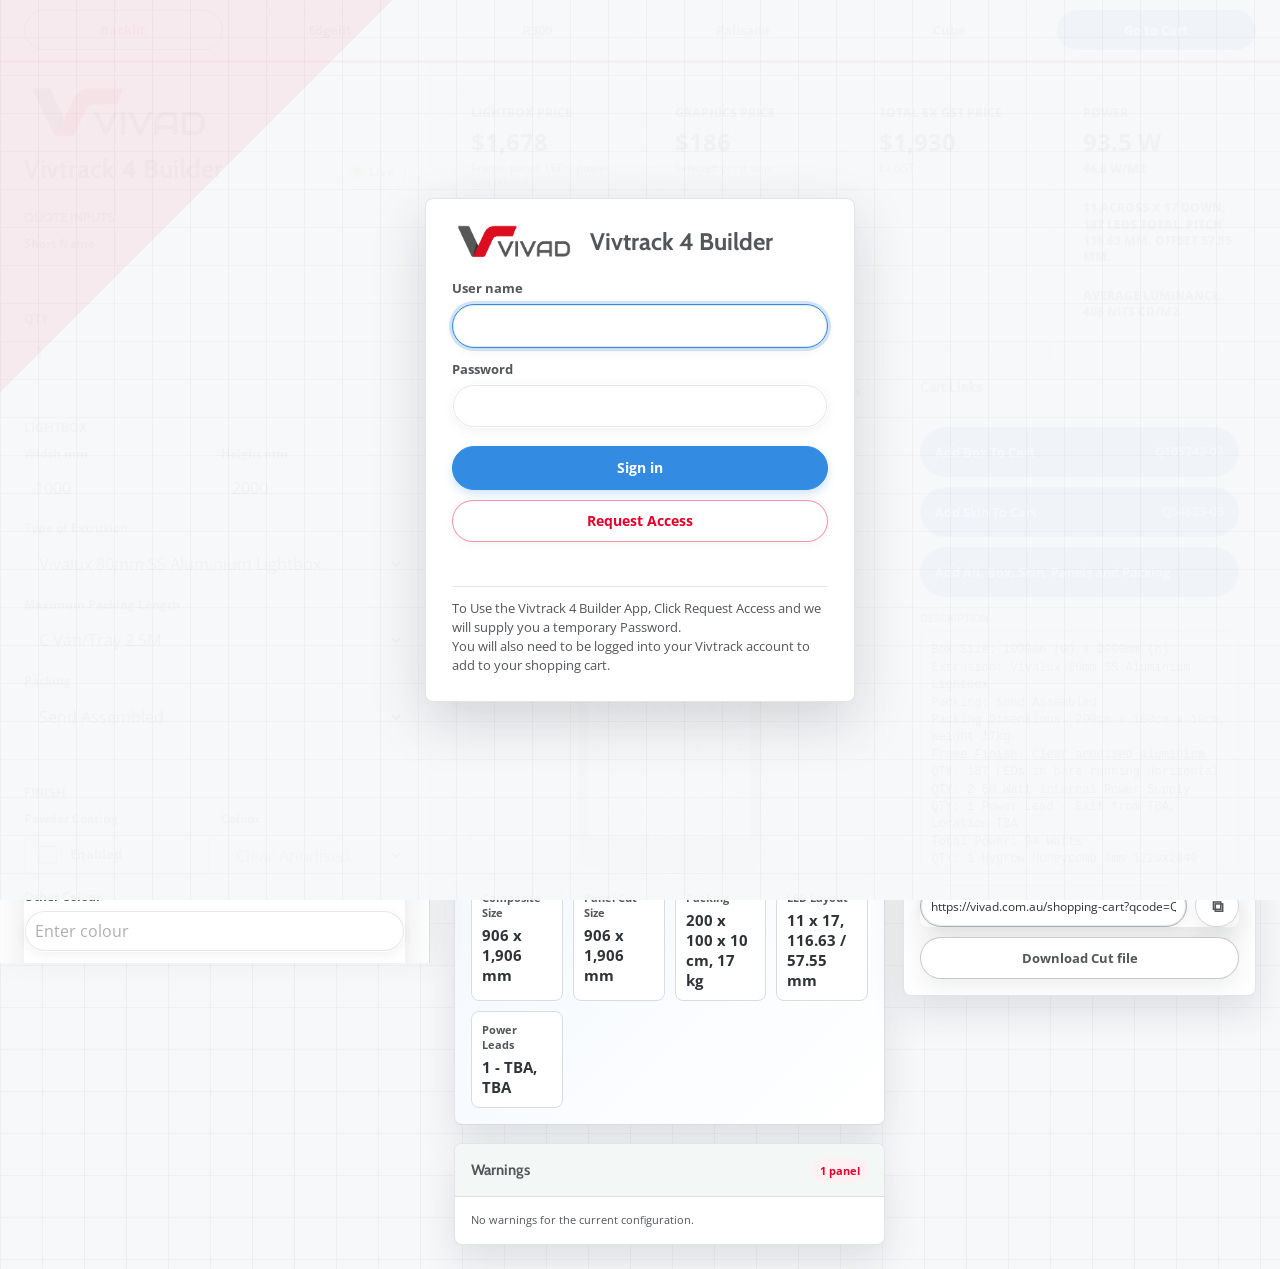
==== commit 83d31448: "Apply Vivad style guide across builder tabs" ====
--- a/index.html
+++ b/index.html
@@ -6,19 +6,19 @@
   <title>Vivtrack 4 Builder</title>
   <style>
     :root {
-      --ink: #18211f;
-      --muted: #63706c;
-      --line: #d8dedb;
-      --line-strong: #aeb8b4;
-      --paper: #fbfcfb;
+      --ink: #2f3336;
+      --muted: #53565a;
+      --line: #d9dde1;
+      --line-strong: #aeb4ba;
+      --paper: #f7f8fa;
       --panel: #ffffff;
-      --field: #fff7b8;
-      --field-focus: #ffef6a;
-      --accent: #007a5f;
-      --accent-dark: #005742;
-      --blue: #225b82;
-      --rose: #ad3f56;
-      --shadow: 0 16px 38px rgba(27, 42, 38, 0.11);
+      --field: #ffffff;
+      --field-focus: #eff5fb;
+      --accent: #e4002b;
+      --accent-dark: #aa001f;
+      --blue: #53565a;
+      --rose: #e4002b;
+      --shadow: 0 16px 38px rgba(47, 51, 54, 0.12);
       --radius: 8px;
     }
 
@@ -30,11 +30,11 @@
       margin: 0;
       color: var(--ink);
       background:
-        linear-gradient(90deg, rgba(0, 122, 95, 0.08) 0 1px, transparent 1px 100%),
-        linear-gradient(0deg, rgba(0, 122, 95, 0.06) 0 1px, transparent 1px 100%),
+        linear-gradient(90deg, rgba(83, 86, 90, 0.055) 0 1px, transparent 1px 100%),
+        linear-gradient(0deg, rgba(83, 86, 90, 0.045) 0 1px, transparent 1px 100%),
         var(--paper);
       background-size: 42px 42px;
-      font-family: Arial, Helvetica, sans-serif;
+      font-family: var(--font-body, "Open Sans", "Segoe UI", Arial, Helvetica, sans-serif);
       letter-spacing: 0;
     }
 
@@ -58,7 +58,7 @@
       padding: 10px 24px;
       background: rgba(255, 255, 255, 0.96);
       border-bottom: 1px solid var(--line);
-      box-shadow: 0 8px 24px rgba(24, 33, 31, 0.08);
+      box-shadow: 0 8px 24px rgba(83, 86, 90, 0.10);
     }
 
     .app-tabs a {
@@ -78,7 +78,7 @@
 
     .app-tabs a.active {
       border-color: var(--accent);
-      background: #eef8f4;
+      background: #fff1f3;
       color: var(--accent-dark);
     }
 
@@ -96,7 +96,7 @@
       padding: 24px;
       background: rgba(255, 255, 255, 0.93);
       border-right: 1px solid var(--line);
-      box-shadow: 10px 0 28px rgba(24, 33, 31, 0.05);
+      box-shadow: 10px 0 28px rgba(83, 86, 90, 0.06);
     }
 
     .main {
@@ -140,8 +140,8 @@
       min-height: 32px;
       padding: 6px 10px;
       border: 1px solid var(--line);
-      background: #eef8f4;
-      color: var(--accent-dark);
+      background: #e8f2df;
+      color: #5fa825;
       border-radius: var(--radius);
       font-size: 12px;
       font-weight: 700;
@@ -153,8 +153,8 @@
       width: 8px;
       height: 8px;
       border-radius: 999px;
-      background: var(--accent);
-      box-shadow: 0 0 0 4px rgba(0, 122, 95, 0.12);
+      background: #74bf2f;
+      box-shadow: 0 0 0 4px rgba(116, 191, 47, 0.16);
     }
 
     .page-switch {
@@ -181,7 +181,7 @@
 
     .page-switch a.active {
       border-color: var(--accent);
-      background: #eef8f4;
+      background: #fff1f3;
       color: var(--accent-dark);
     }
 
@@ -379,7 +379,7 @@
       padding: 24px;
       background:
         linear-gradient(135deg, rgba(255,255,255,0.72), rgba(226,238,235,0.72)),
-        repeating-linear-gradient(45deg, rgba(0, 122, 95, 0.08) 0 10px, transparent 10px 20px);
+        repeating-linear-gradient(45deg, rgba(83, 86, 90, 0.055) 0 10px, transparent 10px 20px);
       border: 1px solid var(--line);
       border-radius: var(--radius);
     }
@@ -475,7 +475,7 @@
 
     th {
       color: #34413d;
-      background: #f4f7f6;
+      background: #ffffff;
       font-size: 11px;
       text-transform: uppercase;
     }
@@ -500,18 +500,23 @@
       grid-template-columns: 1fr auto;
       gap: 10px;
       align-items: center;
-      min-height: 54px;
-      padding: 11px 12px;
+      min-height: 50px;
+      padding: 10px 14px;
       text-decoration: none;
       color: #ffffff;
-      background: var(--accent);
-      border-radius: var(--radius);
-      border: 1px solid var(--accent-dark);
-      box-shadow: 0 8px 18px rgba(0, 122, 95, 0.18);
+      background: #348be2;
+      border-radius: 999px;
+      border: 1px solid #348be2;
+      box-shadow: 0 4px 10px rgba(52, 139, 226, 0.24);
+      font-size: 0.82rem;
+      font-weight: 600;
+      line-height: 1.2;
     }
 
     .cart-button:hover {
-      background: var(--accent-dark);
+      border-color: #498ddc;
+      background: #498ddc;
+      box-shadow: 0 8px 18px rgba(52, 139, 226, 0.28);
     }
 
     button.cart-button {
@@ -523,44 +528,45 @@
 
     .cart-button span {
       min-width: 0;
-      font-weight: 800;
+      font-weight: 600;
     }
 
     .cart-button small {
-      color: rgba(255, 255, 255, 0.76);
-      font-size: 11px;
+      color: rgba(255, 255, 255, 0.82);
+      font-size: 0.72rem;
+      font-weight: 600;
       text-align: right;
       white-space: nowrap;
     }
 
     .secondary {
-      background: var(--blue);
-      border-color: #18435f;
-      box-shadow: 0 8px 18px rgba(34, 91, 130, 0.18);
+      background: #348be2;
+      border-color: #348be2;
+      box-shadow: 0 4px 10px rgba(52, 139, 226, 0.24);
     }
 
     .secondary:hover {
-      background: #18435f;
+      background: #498ddc;
     }
 
     .rose {
-      background: var(--rose);
-      border-color: #7c2c3e;
-      box-shadow: 0 8px 18px rgba(173, 63, 86, 0.17);
+      background: #348be2;
+      border-color: #348be2;
+      box-shadow: 0 4px 10px rgba(52, 139, 226, 0.24);
     }
 
     .rose:hover {
-      background: #7c2c3e;
+      background: #498ddc;
     }
 
     .combo {
-      background: #000000;
-      border-color: #000000;
-      box-shadow: 0 8px 18px rgba(0, 0, 0, 0.22);
+      background: #348be2;
+      border-color: #348be2;
+      box-shadow: 0 4px 10px rgba(52, 139, 226, 0.24);
     }
 
     .combo:hover {
-      background: #171717;
+      background: #498ddc;
     }
 
     .description-block {
@@ -711,8 +717,8 @@
       }
     }
   </style>
-  <link rel="stylesheet" href="brand.css">
-  <link rel="stylesheet" href="auth.css">
+  <link rel="stylesheet" href="brand.css?v=vivad-cart-blue-20260725">
+  <link rel="stylesheet" href="auth.css?v=vivad-style-20260725">
   <script src="auth.js"></script>
 </head>
 <body>
@@ -1979,7 +1985,7 @@
           const h = result.panelHeights[row] * scaleY;
           ctx.fillStyle = (row + col) % 2 === 0 ? "rgba(255, 255, 255, 0.88)" : "rgba(250, 252, 247, 0.88)";
           ctx.fillRect(x, y, w, h);
-          ctx.strokeStyle = "rgba(0, 122, 95, 0.28)";
+          ctx.strokeStyle = "rgba(228, 0, 43, 0.24)";
           ctx.lineWidth = 1;
           ctx.strokeRect(x + 0.5, y + 0.5, Math.max(0, w - 1), Math.max(0, h - 1));
         }
--- a/brand.css
+++ b/brand.css
@@ -1,42 +1,95 @@
+@import url("https://fonts.googleapis.com/css2?family=Cabin:wght@500;600;700;800&family=Open+Sans:wght@400;500;600;700;800&display=swap");
+
 :root {
-  --ink: #2f3336;
-  --muted: #53565a;
+  color-scheme: light;
+  --font-body: "Open Sans", "Segoe UI", Arial, Helvetica, sans-serif;
+  --font-heading: "Cabin", "Open Sans", "Segoe UI", Arial, Helvetica, sans-serif;
+  --color-brand-red: #e4002b;
+  --color-brand-red-dark: #aa001f;
+  --color-brand-red-soft: #fff1f3;
+  --color-brand-dark: #53565a;
+  --color-brand-dark-strong: #2f3336;
+  --color-info-blue: #c2dcf9;
+  --color-info-blue-soft: #eff5fb;
+  --color-account-blue: #348be2;
+  --color-account-blue-hover: #498ddc;
+  --color-success: #74bf2f;
+  --color-success-dark: #5fa825;
+  --color-success-soft: #e8f2df;
+  --color-coral: #f65856;
+  --ink: var(--color-brand-dark-strong);
+  --muted: var(--color-brand-dark);
   --line: #d9dde1;
   --line-strong: #aeb4ba;
   --paper: #f7f8fa;
   --panel: #ffffff;
-  --field: #fff7b8;
-  --field-focus: #ffef6a;
-  --accent: #e4002b;
-  --accent-dark: #aa001f;
-  --blue: #53565a;
-  --rose: #e4002b;
+  --field: #ffffff;
+  --field-focus: var(--color-info-blue-soft);
+  --accent: var(--color-brand-red);
+  --accent-dark: var(--color-brand-red-dark);
+  --blue: var(--color-brand-dark);
+  --rose: var(--color-brand-red);
+  --radius: 8px;
+  --radius-pill: 999px;
   --shadow: 0 16px 36px rgba(47, 51, 54, 0.12);
-  --radius: 8px;
+  --shadow-soft: 0 8px 22px rgba(83, 86, 90, 0.10);
+  --shadow-control: inset 0 0 0 1px rgba(83, 86, 90, 0.14), 0 3px 10px rgba(83, 86, 90, 0.08);
+  --shadow-button: 0 8px 18px rgba(228, 0, 43, 0.18);
+  --focus-ring: 0 0 0 3px rgba(228, 0, 43, 0.16);
+  --focus-ring-blue: 0 0 0 3px rgba(52, 139, 226, 0.22);
+}
+
+* {
+  text-rendering: optimizeLegibility;
 }
 
 body {
   color: var(--ink);
   background:
-    linear-gradient(90deg, rgba(83, 86, 90, 0.06) 0 1px, transparent 1px 100%),
-    linear-gradient(0deg, rgba(83, 86, 90, 0.05) 0 1px, transparent 1px 100%),
+    linear-gradient(180deg, #ffffff 0, #ffffff 104px, transparent 104px),
+    linear-gradient(90deg, rgba(83, 86, 90, 0.055) 0 1px, transparent 1px 100%),
+    linear-gradient(0deg, rgba(83, 86, 90, 0.045) 0 1px, transparent 1px 100%),
     var(--paper);
-  font-family: "Open Sans", "Cabin", Arial, Helvetica, sans-serif;
+  background-size: auto, 42px 42px, 42px 42px, auto;
+  font-family: var(--font-body);
+  letter-spacing: 0;
+}
+
+button,
+input,
+select,
+textarea,
+output,
+table,
+.field,
+.check-field,
+.metric,
+.status,
+.pill,
+.cart-button,
+.button,
+.plain-button,
+.icon-button {
+  font-family: var(--font-body);
+  letter-spacing: 0;
 }
 
 h1,
+h2,
 .section-title,
 .panel-head h2,
 .panel h2,
 .actions h2,
-.actions-panel h2 {
-  color: #53565a;
-  font-family: "Cabin", "Open Sans", Arial, Helvetica, sans-serif;
-  font-weight: 800;
+.actions-panel h2,
+.description-title {
+  color: var(--color-brand-dark);
+  font-family: var(--font-heading);
+  font-weight: 700;
+  letter-spacing: 0;
 }
 
 h1 {
-  letter-spacing: 0;
+  line-height: 1.08;
 }
 
 .brand-logo {
@@ -45,88 +98,402 @@
 
 .app-tabs {
   background: rgba(255, 255, 255, 0.98);
-  border-bottom: 3px solid #e4002b;
-}
-
-.app-tabs a {
-  border-color: #d9dde1;
-  color: #53565a;
+  border-bottom: 3px solid var(--color-brand-red);
+  box-shadow: 0 9px 24px rgba(83, 86, 90, 0.12);
+}
+
+.app-tabs a,
+.page-switch a {
+  border-color: rgba(83, 86, 90, 0.18);
+  border-radius: var(--radius-pill);
+  background: #ffffff;
+  color: var(--color-brand-dark);
+  font-family: var(--font-body);
+  font-size: 0.82rem;
+  font-weight: 700;
+  letter-spacing: 0;
+  box-shadow: 0 2px 7px rgba(83, 86, 90, 0.08);
+  transition:
+    background-color 0.16s ease,
+    border-color 0.16s ease,
+    box-shadow 0.16s ease,
+    color 0.16s ease,
+    transform 0.16s ease;
 }
 
 .app-tabs a:hover,
-.app-tabs a.active {
-  border-color: #e4002b;
-  background: #fff1f3;
-  color: #e4002b;
-}
-
-.status,
-.pill {
-  border-color: #e4002b;
-  background: #fff1f3;
-  color: #e4002b;
-}
-
+.page-switch a:hover {
+  border-color: var(--color-brand-red);
+  color: var(--color-brand-red);
+  transform: translateY(-1px);
+}
+
+.app-tabs a.active,
+.page-switch a.active {
+  border-color: var(--color-brand-red);
+  background: var(--color-brand-red-soft);
+  color: var(--color-brand-red);
+  box-shadow: 0 0 0 3px rgba(228, 0, 43, 0.08);
+}
+
+.app-tabs a[href*="shopping-cart"] {
+  border-color: var(--color-account-blue);
+  background: var(--color-account-blue);
+  color: #ffffff;
+  box-shadow: 0 4px 10px rgba(52, 139, 226, 0.24);
+}
+
+.app-tabs a[href*="shopping-cart"]:hover {
+  border-color: var(--color-account-blue-hover);
+  background: var(--color-account-blue-hover);
+  color: #ffffff;
+  box-shadow: 0 8px 18px rgba(52, 139, 226, 0.28);
+}
+
+.sidebar {
+  background: rgba(255, 255, 255, 0.94);
+  border-color: var(--line);
+}
+
+.section,
 .metric,
 .panel,
 .actions,
-.actions-panel {
-  border-color: #d9dde1;
+.actions-panel,
+.price-row,
+.description-block,
+.copy-row,
+.check-field {
+  border-color: rgba(83, 86, 90, 0.16);
+  border-radius: var(--radius);
+  background-color: var(--panel);
   box-shadow: var(--shadow);
+}
+
+.section-title {
+  color: var(--color-brand-dark);
+  font-size: 0.82rem;
+  font-weight: 700;
+  text-transform: uppercase;
+}
+
+.status {
+  border-color: rgba(116, 191, 47, 0.35);
+  background: var(--color-success-soft);
+  color: var(--color-success-dark);
+  font-weight: 700;
+}
+
+.status::before {
+  background: var(--color-success);
+  box-shadow: 0 0 0 4px rgba(116, 191, 47, 0.16);
+}
+
+.pill {
+  border-color: var(--color-brand-red);
+  background: var(--color-brand-red-soft);
+  color: var(--color-brand-red);
+  font-weight: 700;
 }
 
 .metric span,
 label,
-.field span {
-  color: #53565a;
-}
-
-.metric strong {
-  color: #2f3336;
+.field span,
+.check-field span,
+.dimension span,
+.price-label span,
+.price-cell,
+.subtitle,
+.hint,
+.quote-note,
+.insert-summary {
+  color: var(--color-brand-dark);
+}
+
+.metric strong,
+.dimension strong,
+.price-cell strong {
+  color: var(--color-brand-dark-strong);
+}
+
+input,
+select,
+textarea,
+output {
+  color: var(--ink);
+  border-color: transparent;
+  background: var(--field);
+  box-shadow: var(--shadow-control);
+}
+
+input,
+select {
+  border-radius: var(--radius-pill);
+}
+
+textarea,
+output,
+.description-preview,
+.description-box,
+.url-box {
+  border-radius: var(--radius);
+}
+
+input::placeholder,
+textarea::placeholder {
+  color: rgba(83, 86, 90, 0.48);
+}
+
+input:focus,
+select:focus,
+textarea:focus {
+  outline: none;
+  border-color: var(--color-brand-red);
+  background: #ffffff;
+  box-shadow: var(--focus-ring), var(--shadow-control);
+}
+
+input[type="checkbox"] {
+  box-shadow: none;
+  accent-color: var(--color-brand-red);
+}
+
+button,
+.cart-button,
+.button,
+.plain-button,
+.icon-button {
+  border-radius: var(--radius-pill);
+  transition:
+    background-color 0.16s ease,
+    border-color 0.16s ease,
+    box-shadow 0.16s ease,
+    color 0.16s ease,
+    transform 0.16s ease;
+}
+
+button:focus-visible,
+a:focus-visible,
+.cart-button:focus-visible,
+.button:focus-visible,
+.plain-button:focus-visible,
+.icon-button:focus-visible {
+  outline: none;
+  box-shadow: var(--focus-ring);
 }
 
 .cart-button,
 .button,
 .plain-button {
-  background: #e4002b;
-  border-color: #aa001f;
+  border-color: var(--color-brand-red-dark);
+  background: var(--color-brand-red);
+  color: #ffffff;
+  font-family: var(--font-body);
+  font-size: 0.84rem;
+  font-weight: 700;
+  line-height: 1.25;
+  box-shadow: var(--shadow-button);
 }
 
 .cart-button:hover,
 .button:hover,
 .plain-button:hover {
-  background: #aa001f;
+  border-color: var(--color-coral);
+  background: var(--color-coral);
+  color: #ffffff;
+  transform: translateY(-1px);
+  box-shadow: 0 10px 20px rgba(246, 88, 86, 0.20);
+}
+
+.cart-button:disabled,
+.button:disabled,
+.plain-button:disabled {
+  cursor: not-allowed;
+  border-color: rgba(83, 86, 90, 0.18);
+  background: #eef0f2;
+  color: #7a8086;
+  box-shadow: none;
+  opacity: 1;
+  transform: none;
 }
 
 .cart-button.secondary,
-.button.secondary {
-  background: #53565a;
-  border-color: #3f4246;
+.button.secondary,
+.download-row .plain-button {
+  border-color: rgba(83, 86, 90, 0.32);
+  background: #ffffff;
+  color: var(--color-brand-dark);
+  box-shadow: var(--shadow-soft);
 }
 
 .cart-button.secondary:hover,
-.button.secondary:hover {
-  background: #3f4246;
+.button.secondary:hover,
+.download-row .plain-button:hover {
+  border-color: var(--color-brand-red);
+  background: var(--color-brand-red-soft);
+  color: var(--color-brand-red);
+  box-shadow: 0 8px 18px rgba(228, 0, 43, 0.12);
 }
 
 .cart-button.rose,
 .button.rose,
 .button.combo,
+.cart-button.combo,
+.combo,
+.rose {
+  border-color: var(--color-brand-red-dark);
+  background: var(--color-brand-red);
+  color: #ffffff;
+}
+
+.cart-button.rose:hover,
+.button.rose:hover,
+.button.combo:hover,
+.cart-button.combo:hover,
+.combo:hover,
+.rose:hover {
+  border-color: var(--color-coral);
+  background: var(--color-coral);
+}
+
+.cart-button,
+.cart-button.secondary,
+.cart-button.rose,
 .cart-button.combo {
-  background: #e4002b;
-  border-color: #aa001f;
-}
-
-input:focus,
-select:focus,
-textarea:focus {
-  border-color: #e4002b;
-  box-shadow: 0 0 0 3px rgba(228, 0, 43, 0.12);
+  min-height: 50px;
+  padding: 10px 14px;
+  border-color: var(--color-account-blue);
+  border-radius: var(--radius-pill);
+  background: var(--color-account-blue);
+  color: #ffffff;
+  box-shadow: 0 4px 10px rgba(52, 139, 226, 0.24);
+  font-family: var(--font-body);
+  font-size: 0.82rem;
+  font-weight: 600;
+  line-height: 1.2;
+}
+
+.cart-button:hover,
+.cart-button.secondary:hover,
+.cart-button.rose:hover,
+.cart-button.combo:hover {
+  border-color: var(--color-account-blue-hover);
+  background: var(--color-account-blue-hover);
+  color: #ffffff;
+  box-shadow: 0 8px 18px rgba(52, 139, 226, 0.28);
+}
+
+.cart-button:focus-visible {
+  outline: none;
+  box-shadow: var(--focus-ring-blue), 0 4px 10px rgba(52, 139, 226, 0.24);
+}
+
+.cart-button span {
+  font-weight: 600;
+}
+
+.cart-button small {
+  color: rgba(255, 255, 255, 0.82);
+  font-size: 0.72rem;
+  font-weight: 600;
+}
+
+.cart-button:disabled {
+  border-color: rgba(83, 86, 90, 0.18);
+  background: #eef0f2;
+  color: #7a8086;
+  box-shadow: none;
+}
+
+.cart-button:disabled small {
+  color: #7a8086;
+}
+
+.icon-button {
+  border-color: rgba(83, 86, 90, 0.24);
+  background: #ffffff;
+  color: var(--color-brand-dark);
+  box-shadow: var(--shadow-soft);
+}
+
+.icon-button:hover {
+  border-color: var(--color-brand-red);
+  color: var(--color-brand-red);
+}
+
+.check-field {
+  background: #ffffff;
+}
+
+.check-field img,
+.hero-image,
+.secondary-image {
+  border-color: rgba(83, 86, 90, 0.16);
+  background: #ffffff;
+}
+
+.price-row.total {
+  border-color: rgba(116, 191, 47, 0.38);
+  background: var(--color-success-soft);
+  color: var(--color-success-dark);
 }
 
 .lightbox,
-.diagram-wrap {
+.diagram-wrap,
+.visual,
+.hero-image {
   background:
-    linear-gradient(135deg, rgba(194, 220, 249, 0.32), rgba(255, 255, 255, 0.86)),
+    linear-gradient(135deg, rgba(194, 220, 249, 0.32), rgba(255, 255, 255, 0.88)),
     #ffffff;
 }
+
+.lightbox::before,
+.lightbox::after {
+  background: rgba(228, 0, 43, 0.08);
+}
+
+.brace-line {
+  stroke: var(--color-account-blue);
+}
+
+.description-preview,
+.description-box,
+.url-box {
+  background: #ffffff;
+  color: var(--ink);
+  font-family: "SFMono-Regular", Consolas, "Liberation Mono", monospace;
+}
+
+table {
+  background: #ffffff;
+}
+
+th {
+  color: var(--color-brand-dark);
+  background: var(--color-info-blue-soft);
+}
+
+td,
+th {
+  border-color: rgba(83, 86, 90, 0.14);
+}
+
+.notice {
+  border-color: rgba(116, 191, 47, 0.32);
+  background: var(--color-success-soft);
+  color: var(--color-success-dark);
+}
+
+@media (max-width: 680px) {
+  body {
+    background:
+      linear-gradient(90deg, rgba(83, 86, 90, 0.045) 0 1px, transparent 1px 100%),
+      linear-gradient(0deg, rgba(83, 86, 90, 0.04) 0 1px, transparent 1px 100%),
+      var(--paper);
+  }
+
+  .app-tabs a,
+  .page-switch a {
+    min-height: 42px;
+  }
+}
--- a/auth.css
+++ b/auth.css
@@ -6,21 +6,22 @@
   place-items: center;
   padding: 24px;
   background:
-    linear-gradient(90deg, rgba(0, 122, 95, 0.12) 0 1px, transparent 1px 100%),
-    linear-gradient(0deg, rgba(0, 122, 95, 0.10) 0 1px, transparent 1px 100%),
-    rgba(248, 251, 249, 0.96);
-  background-size: 38px 38px;
+    linear-gradient(135deg, rgba(228, 0, 43, 0.06) 0 18%, transparent 18% 100%),
+    linear-gradient(90deg, rgba(83, 86, 90, 0.055) 0 1px, transparent 1px 100%),
+    linear-gradient(0deg, rgba(83, 86, 90, 0.045) 0 1px, transparent 1px 100%),
+    rgba(247, 248, 250, 0.97);
+  background-size: auto, 38px 38px, 38px 38px, auto;
 }
 
 .vivalux-auth-panel {
-  width: min(420px, 100%);
-  padding: 24px;
-  border: 1px solid #d8dedb;
+  width: min(430px, 100%);
+  padding: 26px;
+  border: 1px solid rgba(83, 86, 90, 0.16);
   border-radius: 8px;
   background: #ffffff;
-  box-shadow: 0 18px 50px rgba(24, 33, 31, 0.18);
-  color: #18211f;
-  font-family: Arial, Helvetica, sans-serif;
+  box-shadow: 0 20px 54px rgba(47, 51, 54, 0.18);
+  color: var(--ink, #2f3336);
+  font-family: var(--font-body, "Open Sans", "Segoe UI", Arial, sans-serif);
 }
 
 .vivalux-auth-brand {
@@ -31,84 +32,120 @@
 }
 
 .vivalux-auth-logo {
-  width: 112px;
+  width: 124px;
   height: auto;
 }
 
 .vivalux-auth-title {
   margin: 0;
+  color: var(--color-brand-dark, #53565a);
+  font-family: var(--font-heading, "Cabin", "Open Sans", Arial, sans-serif);
   font-size: 24px;
+  font-weight: 700;
   line-height: 1.1;
+  letter-spacing: 0;
 }
 
 .vivalux-auth-field {
   display: grid;
   gap: 7px;
   margin-top: 14px;
+  color: var(--color-brand-dark, #53565a);
   font-size: 13px;
   font-weight: 700;
-  color: #4a5854;
 }
 
 .vivalux-auth-field input {
-  min-height: 42px;
+  min-height: 44px;
   width: 100%;
-  border: 1px solid #aeb8b4;
-  border-radius: 6px;
-  padding: 8px 11px;
-  background: #fff7b8;
-  color: #18211f;
+  border: 1px solid transparent;
+  border-radius: 999px;
+  padding: 9px 14px;
+  background: #ffffff;
+  box-shadow: var(--shadow-control, inset 0 0 0 1px rgba(83, 86, 90, 0.14), 0 3px 10px rgba(83, 86, 90, 0.08));
+  color: var(--ink, #2f3336);
   font: inherit;
   font-weight: 400;
 }
 
 .vivalux-auth-field input:focus {
-  outline: 3px solid rgba(0, 122, 95, 0.18);
-  border-color: #007a5f;
-  background: #ffef6a;
+  outline: none;
+  border-color: var(--color-account-blue, #348be2);
+  box-shadow: var(--focus-ring-blue, 0 0 0 3px rgba(52, 139, 226, 0.22)), var(--shadow-control, inset 0 0 0 1px rgba(83, 86, 90, 0.14), 0 3px 10px rgba(83, 86, 90, 0.08));
 }
 
 .vivalux-auth-button {
   width: 100%;
   min-height: 44px;
   margin-top: 18px;
-  border: 1px solid #007a5f;
-  border-radius: 6px;
-  background: #007a5f;
+  border: 1px solid var(--color-account-blue, #348be2);
+  border-radius: 999px;
+  background: var(--color-account-blue, #348be2);
   color: #ffffff;
-  font: inherit;
-  font-weight: 800;
+  box-shadow: 0 4px 10px rgba(52, 139, 226, 0.24);
+  font: inherit;
+  font-size: 0.86rem;
+  font-weight: 700;
+  line-height: 1.2;
   cursor: pointer;
+  transition:
+    background-color 0.16s ease,
+    border-color 0.16s ease,
+    box-shadow 0.16s ease,
+    transform 0.16s ease;
+}
+
+.vivalux-auth-button:hover,
+.vivalux-auth-button:focus-visible {
+  border-color: var(--color-account-blue-hover, #498ddc);
+  background: var(--color-account-blue-hover, #498ddc);
+  box-shadow: 0 8px 18px rgba(52, 139, 226, 0.28);
+  outline: none;
+  transform: translateY(-1px);
 }
 
 .vivalux-auth-button:disabled {
   cursor: wait;
   opacity: 0.72;
+  transform: none;
 }
 
 .vivalux-auth-secondary {
   width: 100%;
   min-height: 42px;
   margin-top: 10px;
-  border: 1px solid #aeb8b4;
-  border-radius: 6px;
-  background: #ffffff;
-  color: #18211f;
-  font: inherit;
-  font-weight: 800;
+  border: 1px solid rgba(228, 0, 43, 0.42);
+  border-radius: 999px;
+  background: #ffffff;
+  color: var(--color-brand-red, #e4002b);
+  box-shadow: 0 2px 7px rgba(83, 86, 90, 0.08);
+  font: inherit;
+  font-size: 0.86rem;
+  font-weight: 700;
+  line-height: 1.2;
   cursor: pointer;
+  transition:
+    background-color 0.16s ease,
+    border-color 0.16s ease,
+    box-shadow 0.16s ease,
+    color 0.16s ease,
+    transform 0.16s ease;
 }
 
 .vivalux-auth-secondary:hover,
 .vivalux-auth-secondary:focus-visible {
-  border-color: #007a5f;
-  color: #007a5f;
+  border-color: var(--color-brand-red, #e4002b);
+  background: var(--color-brand-red-soft, #fff1f3);
+  color: var(--color-brand-red, #e4002b);
+  box-shadow: 0 8px 18px rgba(228, 0, 43, 0.12);
+  outline: none;
+  transform: translateY(-1px);
 }
 
 .vivalux-auth-message {
   min-height: 20px;
   margin: 12px 0 0;
-  color: #ad3f56;
+  color: var(--color-brand-red-dark, #aa001f);
   font-size: 13px;
   font-weight: 700;
 }
@@ -116,8 +153,8 @@
 .vivalux-auth-note {
   margin: 12px 0 0;
   padding-top: 12px;
-  border-top: 1px solid #d8dedb;
-  color: #4a5854;
+  border-top: 1px solid rgba(83, 86, 90, 0.14);
+  color: var(--color-brand-dark, #53565a);
   font-size: 13px;
   font-weight: 400;
   line-height: 1.45;
@@ -130,7 +167,7 @@
   display: grid;
   place-items: center;
   padding: 24px;
-  background: rgba(24, 33, 31, 0.36);
+  background: rgba(47, 51, 54, 0.42);
 }
 
 .vivalux-access-modal[hidden] {
@@ -138,16 +175,16 @@
 }
 
 .vivalux-access-panel {
-  width: min(460px, 100%);
+  width: min(470px, 100%);
   max-height: calc(100vh - 48px);
   overflow: auto;
-  padding: 22px;
-  border: 1px solid #d8dedb;
+  padding: 24px;
+  border: 1px solid rgba(83, 86, 90, 0.16);
   border-radius: 8px;
   background: #ffffff;
-  box-shadow: 0 18px 50px rgba(24, 33, 31, 0.22);
-  color: #18211f;
-  font-family: Arial, Helvetica, sans-serif;
+  box-shadow: 0 20px 54px rgba(47, 51, 54, 0.22);
+  color: var(--ink, #2f3336);
+  font-family: var(--font-body, "Open Sans", "Segoe UI", Arial, sans-serif);
 }
 
 .vivalux-access-heading {
@@ -160,18 +197,22 @@
 
 .vivalux-access-heading h2 {
   margin: 0;
+  color: var(--color-brand-dark, #53565a);
+  font-family: var(--font-heading, "Cabin", "Open Sans", Arial, sans-serif);
   font-size: 22px;
+  font-weight: 700;
   line-height: 1.15;
 }
 
 .vivalux-access-close {
-  width: 34px;
-  height: 34px;
-  flex: 0 0 34px;
-  border: 1px solid #aeb8b4;
-  border-radius: 6px;
-  background: #ffffff;
-  color: #18211f;
+  width: 36px;
+  height: 36px;
+  flex: 0 0 36px;
+  border: 1px solid rgba(83, 86, 90, 0.24);
+  border-radius: 999px;
+  background: #ffffff;
+  color: var(--color-brand-dark, #53565a);
+  box-shadow: 0 2px 7px rgba(83, 86, 90, 0.08);
   font: inherit;
   font-size: 24px;
   line-height: 1;
@@ -180,8 +221,9 @@
 
 .vivalux-access-close:hover,
 .vivalux-access-close:focus-visible {
-  border-color: #007a5f;
-  color: #007a5f;
+  border-color: var(--color-brand-red, #e4002b);
+  color: var(--color-brand-red, #e4002b);
+  outline: none;
 }
 
 .vivalux-access-actions {
@@ -206,29 +248,36 @@
   gap: 10px;
   max-width: calc(100vw - 32px);
   padding: 8px 10px;
-  border: 1px solid #d8dedb;
-  border-radius: 8px;
+  border: 1px solid rgba(83, 86, 90, 0.16);
+  border-radius: 999px;
   background: rgba(255, 255, 255, 0.96);
-  box-shadow: 0 10px 28px rgba(24, 33, 31, 0.16);
-  color: #18211f;
-  font-family: Arial, Helvetica, sans-serif;
+  box-shadow: 0 10px 28px rgba(47, 51, 54, 0.14);
+  color: var(--ink, #2f3336);
+  font-family: var(--font-body, "Open Sans", "Segoe UI", Arial, sans-serif);
   font-size: 12px;
 }
 
 .vivalux-user-bar strong {
   white-space: nowrap;
-  color: #007a5f;
+  color: var(--color-brand-dark, #53565a);
 }
 
 .vivalux-user-bar button {
   min-height: 28px;
-  border: 1px solid #aeb8b4;
-  border-radius: 6px;
-  background: #ffffff;
-  color: #18211f;
+  border: 1px solid rgba(228, 0, 43, 0.42);
+  border-radius: 999px;
+  background: #ffffff;
+  color: var(--color-brand-red, #e4002b);
   font: inherit;
   font-weight: 700;
   cursor: pointer;
+}
+
+.vivalux-user-bar button:hover,
+.vivalux-user-bar button:focus-visible {
+  border-color: var(--color-brand-red, #e4002b);
+  background: var(--color-brand-red-soft, #fff1f3);
+  outline: none;
 }
 
 .vivalux-auth-pending body,
@@ -242,7 +291,7 @@
   }
 
   .vivalux-auth-panel {
-    padding: 18px;
+    padding: 20px;
   }
 
   .vivalux-access-modal {
@@ -250,7 +299,7 @@
   }
 
   .vivalux-access-panel {
-    padding: 18px;
+    padding: 20px;
   }
 
   .vivalux-access-actions {
@@ -267,5 +316,6 @@
     bottom: 10px;
     left: 10px;
     justify-content: space-between;
-  }
-}
+    border-radius: 8px;
+  }
+}
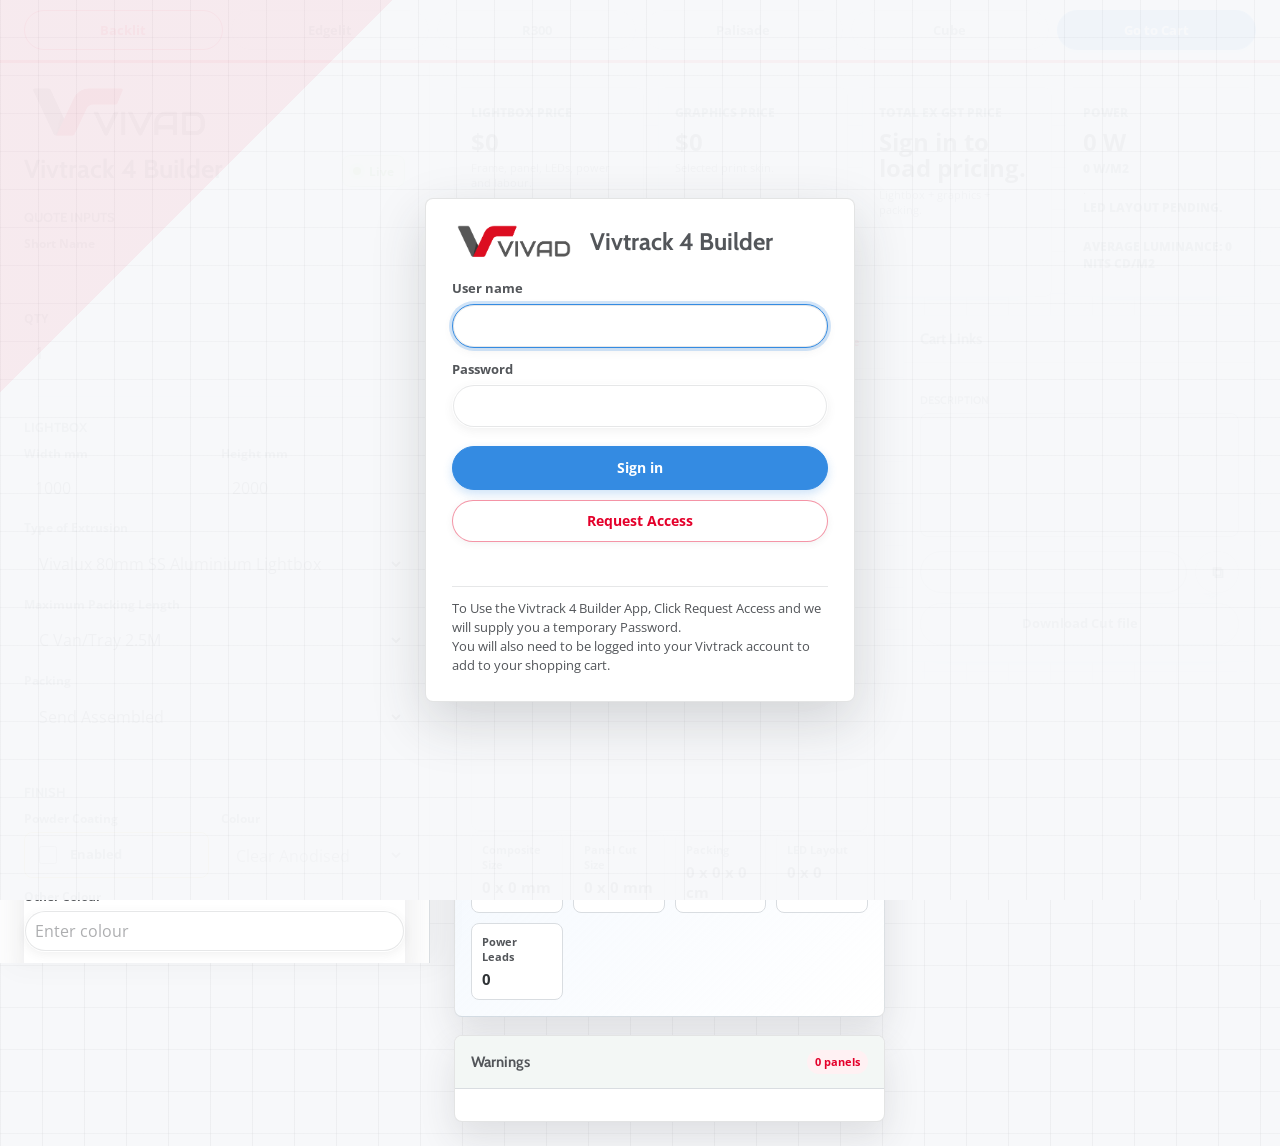
==== commit 75692d1a: "Use Pricing Engine for Vivalux quotes" ====
--- a/index.html
+++ b/index.html
@@ -719,7 +719,8 @@
   </style>
   <link rel="stylesheet" href="brand.css?v=vivad-cart-blue-20260725">
   <link rel="stylesheet" href="auth.css?v=vivad-style-20260725">
-  <script src="auth.js"></script>
+<script src="auth.js"></script>
+<script src="pricing-config.js"></script>
 </head>
 <body>
   <nav class="app-tabs" aria-label="Application pages">
@@ -1167,7 +1168,7 @@
     function increasedPrice(value) {
       const number = Number(value);
       const discountMultiplier = window.VivaluxAuth?.getDiscountMultiplier?.() ?? 1;
-      return Number.isFinite(number) ? number * PRICE_MULTIPLIER * discountMultiplier : 0;
+      return Number.isFinite(number) ? number * (DATA.priceMultiplier || PRICE_MULTIPLIER) * discountMultiplier : 0;
     }
 
     function urlInt(value) {
@@ -1587,7 +1588,7 @@
         customColour,
         colour: colourChoice === "Other" ? customColour || "Other" : colourChoice,
         skin: DATA.skins.find((item) => item.id === fields.skin.value) || DATA.skins[0],
-        margin: 2.4,
+        margin: Number.isFinite(DATA.margin) ? DATA.margin : 2.4,
         skinRate: DATA.constants.skinSqmPrice
       };
     }
@@ -2618,23 +2619,48 @@
       await downloadCutFile();
     }
 
-    function render() {
+    let pricingRequest = 0;
+    async function render() {
       syncFinishControls();
       syncPackingLengthDefault();
       const result = calculate();
       const { cfg } = result;
+      const request = ++pricingRequest;
+      let pricing;
+      try {
+        pricing = (await window.VivaluxPricing.quote("backlit", {
+          extrusion: cfg.extrusion.name, powerSupply: cfg.powerSupply.id,
+          panelIndex: DATA.panels.findIndex((panel) => panel.name === result.panel.name),
+          panelUnits: result.panelCount * result.panel.panelQty,
+          frameM: 2 * (cfg.width + cfg.height) / 1000,
+          ledQty: result.ledQty, powerSupplyQty: result.supplyQty,
+          powderCoating: cfg.powderCoating, wireSundriesQty: result.wireSundriesQty,
+          labourMinutes: result.labourHours * 60,
+          joinerQty: (Math.max(0, Math.ceil(cfg.width / cfg.packingLength.mm) - 1) + Math.max(0, Math.ceil(cfg.height / cfg.packingLength.mm) - 1)) * cfg.extrusion.joinersPerJoin * 2,
+          cornerQty: cfg.extrusion.name === "No Frame" ? 0 : 8,
+          hBraceM: (result.horizontalBraces * result.hBraceLength + result.verticalBraces * result.vBraceLength) / 1000,
+          hBraceJoiners: result.cuttingLines.find((line) => line.item === "H Brace Joiners")?.qty || 0,
+          tensionLockQty: (result.horizontalBraces + result.verticalBraces) * 2,
+          printAreaSqm: result.printArea,
+          cartonAreaSqm: 2 * ((result.packingLengthCm / 100) * (result.packingWidthCm / 100) + (result.packingLengthCm / 100) * (result.packingHeightCm / 100) + (result.packingWidthCm / 100) * (result.packingHeightCm / 100))
+        })).calculation;
+      } catch (error) {
+        if (request === pricingRequest) document.getElementById("totalCost").textContent = error.message || "Pricing unavailable";
+        return;
+      }
+      if (request !== pricingRequest) return;
       updatePowerSupplyOptions(result.powerWatts);
       storeSharedSize(false);
       const showOtherColour = cfg.powderCoating && cfg.colourChoice === "Other";
       document.getElementById("otherColourField").hidden = !showOtherColour;
       fields.otherColour.disabled = !showOtherColour;
-      document.getElementById("boxPrice").textContent = fmtMoney(increasedPrice(result.boxPrice));
-      document.getElementById("unitCost").textContent = fmtMoney(increasedPrice(result.skinPrice));
-      document.getElementById("totalCost").textContent = fmtMoney(increasedPrice(result.unitCost));
-      document.getElementById("skinPrice").textContent = fmtMoney(increasedPrice(result.skinPrice));
-      document.getElementById("skinRate").textContent = `${fmtMoney(increasedPrice(cfg.skinRate))} / sqm`;
+      document.getElementById("boxPrice").textContent = fmtMoney(pricing.frame.sell);
+      document.getElementById("unitCost").textContent = fmtMoney(pricing.skin.sell);
+      document.getElementById("totalCost").textContent = fmtMoney(pricing.total.sell);
+      document.getElementById("skinPrice").textContent = fmtMoney(pricing.skin.sell);
+      document.getElementById("skinRate").textContent = `${fmtMoney(result.printArea ? pricing.skin.sell / result.printArea : 0)} / sqm`;
       document.getElementById("cartonDimensions").textContent = `${result.packingLengthCm} x ${result.packingWidthCm} x ${result.packingHeightCm} cm`;
-      document.getElementById("cartonPrice").textContent = fmtMoney(Math.ceil(increasedPrice(result.cartonPrice)));
+      document.getElementById("cartonPrice").textContent = fmtMoney(pricing.carton.sell);
       document.getElementById("powerWatts").textContent = `${fmtNumber(result.powerWatts, 1)} W`;
       document.getElementById("ledSummary").textContent = `${result.ledAcross} across x ${result.ledDown} down, ${result.ledQty} LEDs total. Pitch ${fmtNumber(result.ledBarPitch, 2)} mm, offset ${fmtNumber(result.ledOffset, 2)} mm.`;
       document.getElementById("totalCostNote").textContent = "Ex GST.";
@@ -2662,19 +2688,19 @@
       drawLightMatrix(result);
 
       const tbody = document.getElementById("cuttingList");
-      tbody.innerHTML = result.cuttingLines.map((line) => `
+      tbody.innerHTML = pricing.components.filter((line) => line.quantity > 0).map((line) => `
         <tr>
-          <td>${line.item}</td>
-          <td class="num">${fmtNumber(line.qty, Number.isInteger(line.qty) ? 0 : 2)}</td>
-          <td class="num">${line.size}</td>
-          <td class="num">${fmtMoney(increasedPrice(line.cost), 2)}</td>
+          <td>${line.label}</td>
+          <td class="num">${fmtNumber(line.quantity, Number.isInteger(line.quantity) ? 0 : 2)}</td>
+          <td class="num"></td>
+          <td class="num">${fmtMoney(line.sell, 2)}</td>
         </tr>
       `).join("") + `
         <tr>
           <td><strong>Total Cost</strong></td>
           <td class="num"></td>
           <td class="num"></td>
-          <td class="num"><strong>${fmtMoney(increasedPrice(result.rawBuildCost), 2)}</strong></td>
+          <td class="num"><strong>${fmtMoney(pricing.components.reduce((sum, line) => sum + line.sell, 0), 2)}</strong></td>
         </tr>
       `;
 
@@ -2717,7 +2743,7 @@
         packingwidthcm: result.packingWidthCm,
         packingheightcm: result.packingHeightCm,
         weightkg: urlInt(result.weightKg),
-        price: urlInt(increasedPrice(result.boxPrice))
+        price: urlInt(pricing.frame.sell)
       });
       const skinUrl = cartUrl({
         qcode: cfg.skin.qcode,
@@ -2725,7 +2751,7 @@
         width: urlInt(cfg.width),
         height: urlInt(cfg.height),
         shortname: ` ${cfg.shortName}`,
-        price: urlInt(increasedPrice(result.skinPrice))
+        price: urlInt(pricing.skin.sell)
       });
       const cartonUrl = cartUrl({
         qcode: DATA.constants.cartonQcode,
@@ -2736,7 +2762,7 @@
         packinglengthcm: result.packingLengthCm,
         packingheightcm: result.packingHeightCm,
         weightkg: urlInt(Math.max(1, result.weightKg * 0.1)),
-        price: urlInt(increasedPrice(result.cartonPrice))
+        price: urlInt(pricing.carton.sell)
       });
       const panelLinks = panelCartLinks(result);
       const links = [
@@ -2840,6 +2866,23 @@
     updatePowerSupplyOptions();
     bindEvents();
     render();
+    window.VivaluxPricing.register("backlit", (config, merge) => {
+      const selectedExtrusionIndex = Math.max(0, fields.extrusion.selectedIndex);
+      const selectedPackingIndex = Math.max(0, fields.packingLength.selectedIndex);
+      const selectedPowerSupply = fields.powerSupply.value;
+      const selectedColour = fields.colour.value;
+      const selectedSkin = fields.skin.value;
+      merge(DATA, config);
+      [fields.extrusion, fields.packingLength, fields.powerSupply, fields.colour, fields.skin].forEach((field) => field.replaceChildren());
+      setupOptions();
+      fields.extrusion.selectedIndex = Math.min(selectedExtrusionIndex, DATA.extrusions.length - 1);
+      fields.packingLength.selectedIndex = Math.min(selectedPackingIndex, DATA.packingLengths.length - 1);
+      if (DATA.powerSupplies.some((item) => item.id === selectedPowerSupply)) fields.powerSupply.value = selectedPowerSupply;
+      if (DATA.colours.includes(selectedColour)) fields.colour.value = selectedColour;
+      if (DATA.skins.some((item) => item.id === selectedSkin)) fields.skin.value = selectedSkin;
+      updatePowerSupplyOptions();
+      render();
+    });
   </script>
 </body>
 </html>
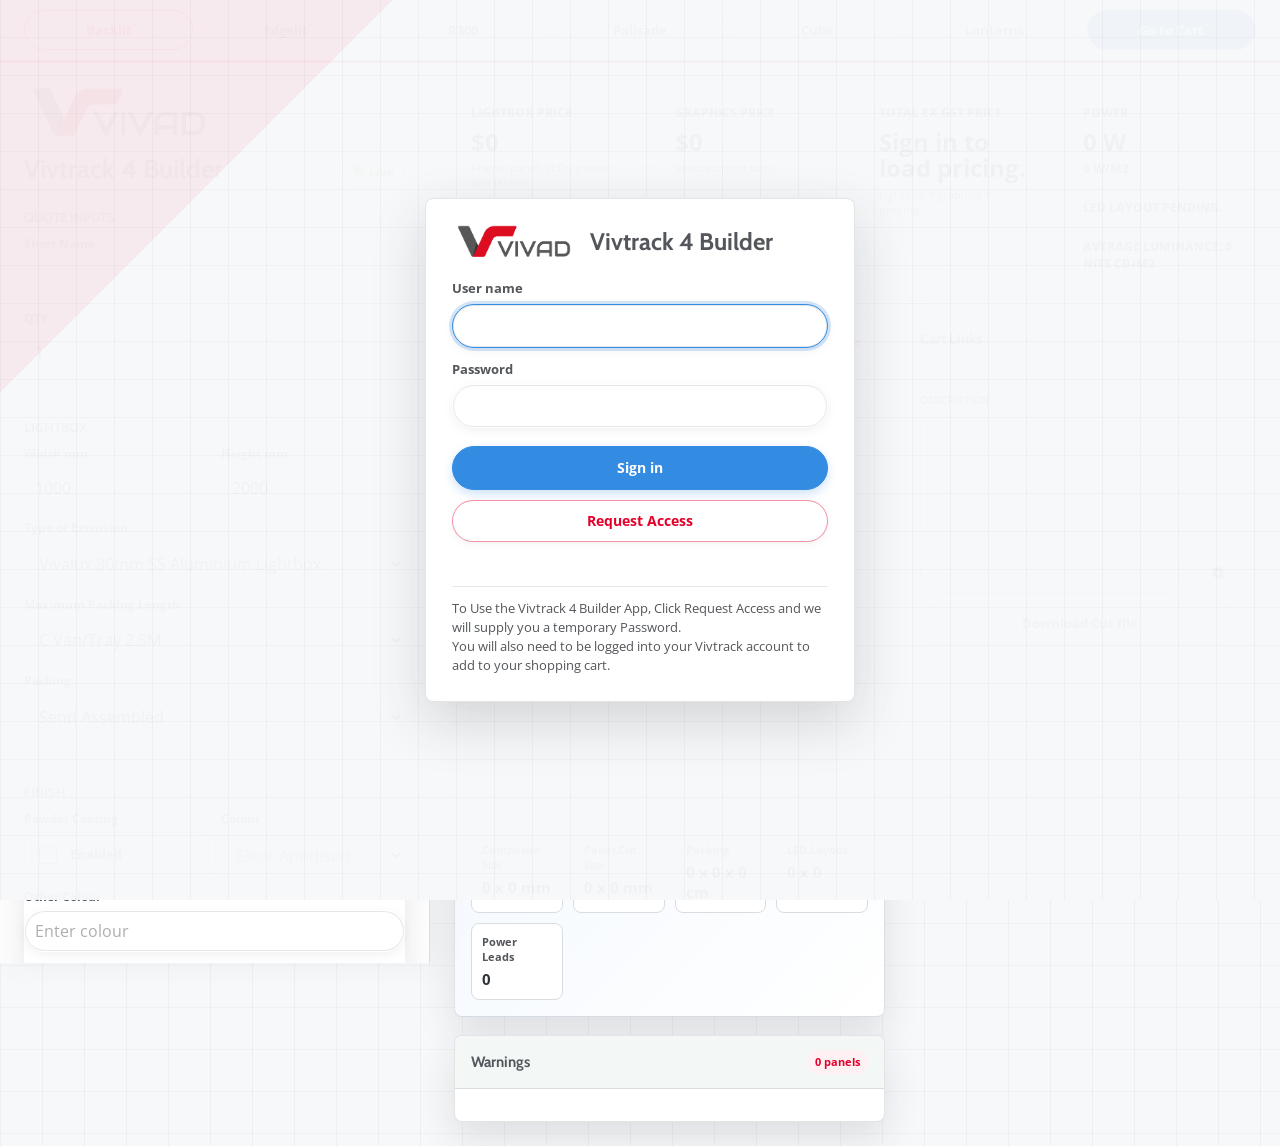
==== commit 4c9df873: "Add Lanterns client builder" ====
--- a/index.html
+++ b/index.html
@@ -53,7 +53,7 @@
       top: 0;
       z-index: 20;
       display: grid;
-      grid-template-columns: repeat(6, minmax(0, 1fr));
+      grid-template-columns: repeat(7, minmax(0, 1fr));
       gap: 8px;
       padding: 10px 24px;
       background: rgba(255, 255, 255, 0.96);
@@ -729,6 +729,7 @@
     <a href="r300/index.html">R300</a>
     <a href="palisade.html">Palisade</a>
     <a href="cube.html">Cube</a>
+    <a href="lanterns/index.html">Lanterns</a>
     <a href="https://vivad.com.au/shopping-cart">Go to Cart</a>
   </nav>
   <div class="app">
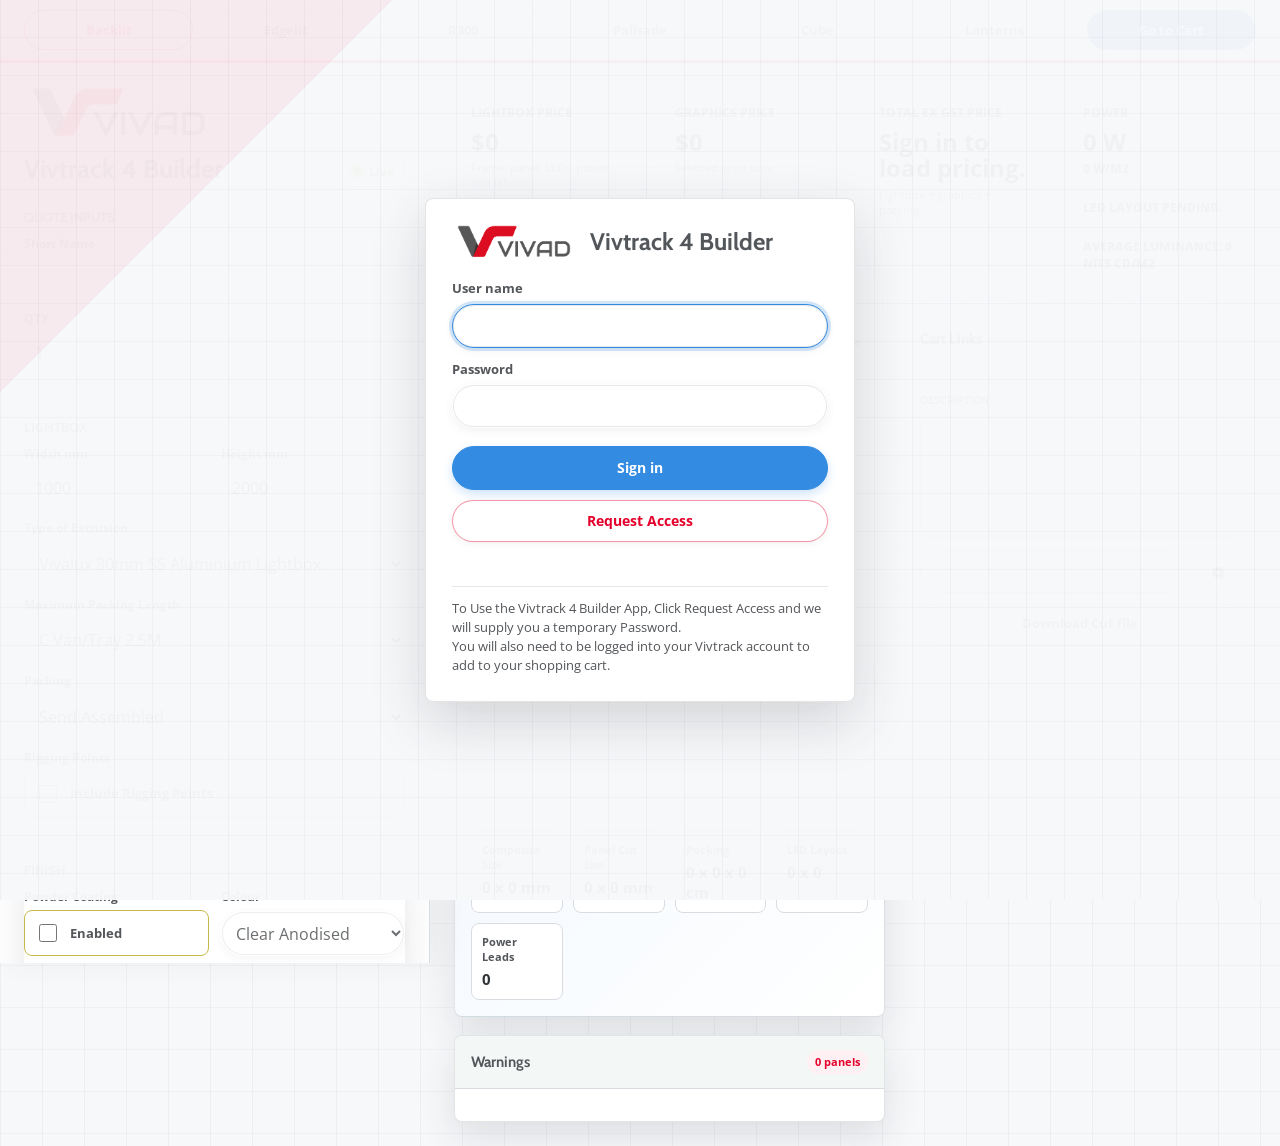
==== commit 76a60cde: "Add lightbox rigging point options" ====
--- a/index.html
+++ b/index.html
@@ -781,6 +781,13 @@
                 <option value="assembled">Send Assembled</option>
                 <option value="disassembled">Send Disassembled</option>
               </select>
+            </div>
+            <div class="field full">
+              <label for="includeRigging">Rigging Points</label>
+              <label class="toggle">
+                <input id="includeRigging" name="includeRigging" type="checkbox">
+                <span id="riggingLabel">Include Rigging Points</span>
+              </label>
             </div>
           </div>
         </section>
@@ -1132,7 +1139,10 @@
         skinSqmPrice: 65,
         cartonSqmPrice: 10,
         cartonGsm: 300,
-        packingFactor: 0.5
+        packingFactor: 0.5,
+        riggingPointCost: 12,
+        riggingPointWeightKg: 0.07,
+        riggingPointDist: 2000
       }
     };
 
@@ -1581,6 +1591,7 @@
         height: Math.max(100, numberValue("height")),
         packingLength: selectedPackingLength(),
         packingMethod: fields.packingMethod.value === "disassembled" ? "disassembled" : "assembled",
+        includeRigging: fields.includeRigging.checked,
         powerSupply: DATA.powerSupplies.find((item) => item.id === fields.powerSupply.value) || DATA.powerSupplies[0],
         exitLeadFrom: fields.exitLeadFrom.value || "TBA",
         leadLocation: fields.leadLocation.value || "TBA",
@@ -1776,6 +1787,8 @@
       const extrusionTopBottomM = (cfg.width * 2) / 1000;
       const extrusionSideM = (cfg.height * 2) / 1000;
       const frameM = extrusionTopBottomM + extrusionSideM;
+      const numberRiggingPoints = cfg.includeRigging ? Math.max(2, Math.ceil(cfg.width / c.riggingPointDist)) : 0;
+      const riggingCost = numberRiggingPoints * c.riggingPointCost;
       const aluminiumWeight = frameM * cfg.extrusion.weightPerM;
       const frameCost = frameM * cfg.extrusion.unitCostPerM;
       const joinerQty = (frameJoinsWidth + frameJoinsHeight) * cfg.extrusion.joinersPerJoin * 2;
@@ -1819,7 +1832,8 @@
         cornersQty * c.cornerCost +
         hBraceM * c.hBraceCostPerM +
         hBraceJoiners * c.hBraceJoinerCost +
-        tensionLockCost;
+        tensionLockCost +
+        riggingCost;
       const boxPrice = rawBuildCost * cfg.margin;
       const separatedPanelMaxMm = Math.max(panelLayout.cutWidth, panelLayout.cutHeight);
       const separatedPanelMinMm = Math.min(panelLayout.cutWidth, panelLayout.cutHeight);
@@ -1844,7 +1858,8 @@
         joinerQty * c.joinerKg +
         cornersQty * c.cornerKg +
         tensionLockQty * c.tensionLockKg +
-        ledQty * c.ledKg
+        ledQty * c.ledKg +
+        numberRiggingPoints * c.riggingPointWeightKg
       );
       const weightKg = Math.round(physicalWeightKg);
       const unitCost = boxPrice + skinPrice + cartonPrice;
@@ -1858,6 +1873,7 @@
         `Packing: ${cfg.packingMethod === "disassembled" ? "Send Disassembled" : "Send Assembled"}`,
         `Packing Dimensions: ${packingLengthCm}cm x ${packingWidthCm}cm x ${packingHeightCm}cm, Weight ${urlInt(weightKg)}kg`,
         finishDescription,
+        numberRiggingPoints ? `Includes ${numberRiggingPoints} rigging points.` : "",
         `QTY: ${ledQty} LEDs in bars running ${orientation}`,
         `QTY: ${supplyQty} ${cfg.powerSupply.productName}`,
         `QTY: ${powerLeadQty} Power Lead${powerLeadQty === 1 ? "" : "s"} - Exit from ${cfg.exitLeadFrom}, Location ${cfg.leadLocation}`,
@@ -1901,6 +1917,8 @@
         powerDensity,
         averageLuminance,
         supplyQty,
+        numberRiggingPoints,
+        riggingCost,
         powerLeadQty,
         panel,
         ledBarPitch,
@@ -1935,6 +1953,7 @@
           { item: "LED 0.5 Watt 12V", qty: ledQty, size: `${fmtNumber(powerWatts, 1)} W`, cost: ledCost },
           { item: cfg.powerSupply.productName, qty: supplyQty, size: cfg.powerSupply.mode, cost: chosenPowerCost },
           { item: "Power Leads", qty: powerLeadQty, size: `${cfg.exitLeadFrom}, ${cfg.leadLocation}`, cost: 0 },
+          { item: "Rigging points", qty: numberRiggingPoints, size: "included in frame", cost: riggingCost },
           { item: "Hours", qty: labourHours, size: `${fmtNumber(c.labourRate, 0)} / hr`, cost: labourCost },
           { item: "Wire and Sunderies", qty: wireSundriesQty, size: `${fmtNumber(c.wireSundriesUnitCost, 0)} each`, cost: wireCost },
           { item: `${cfg.colour} Powder Coating of frame`, qty: cfg.powderCoating ? 1 : 0, size: cfg.colour, cost: powderCost }
@@ -2635,7 +2654,8 @@
           panelUnits: result.panelCount * result.panel.panelQty,
           frameM: 2 * (cfg.width + cfg.height) / 1000,
           ledQty: result.ledQty, powerSupplyQty: result.supplyQty,
-          powderCoating: cfg.powderCoating, wireSundriesQty: result.wireSundriesQty,
+          powderCoating: cfg.powderCoating, includeRigging: cfg.includeRigging, numberRiggingPoints: result.numberRiggingPoints,
+          wireSundriesQty: result.wireSundriesQty,
           labourMinutes: result.labourHours * 60,
           joinerQty: (Math.max(0, Math.ceil(cfg.width / cfg.packingLength.mm) - 1) + Math.max(0, Math.ceil(cfg.height / cfg.packingLength.mm) - 1)) * cfg.extrusion.joinersPerJoin * 2,
           cornerQty: cfg.extrusion.name === "No Frame" ? 0 : 8,
@@ -2656,6 +2676,8 @@
       document.getElementById("otherColourField").hidden = !showOtherColour;
       fields.otherColour.disabled = !showOtherColour;
       document.getElementById("boxPrice").textContent = fmtMoney(pricing.frame.sell);
+      const riggingPricing = pricing.components.find((item) => item.id === "rigging");
+      document.getElementById("riggingLabel").textContent = `Include ${Math.max(2, Math.ceil(cfg.width / DATA.constants.riggingPointDist))} Rigging Points (+${fmtMoney(riggingPricing?.sell || 0)} Ex GST)`;
       document.getElementById("unitCost").textContent = fmtMoney(pricing.skin.sell);
       document.getElementById("totalCost").textContent = fmtMoney(pricing.total.sell);
       document.getElementById("skinPrice").textContent = fmtMoney(pricing.skin.sell);
